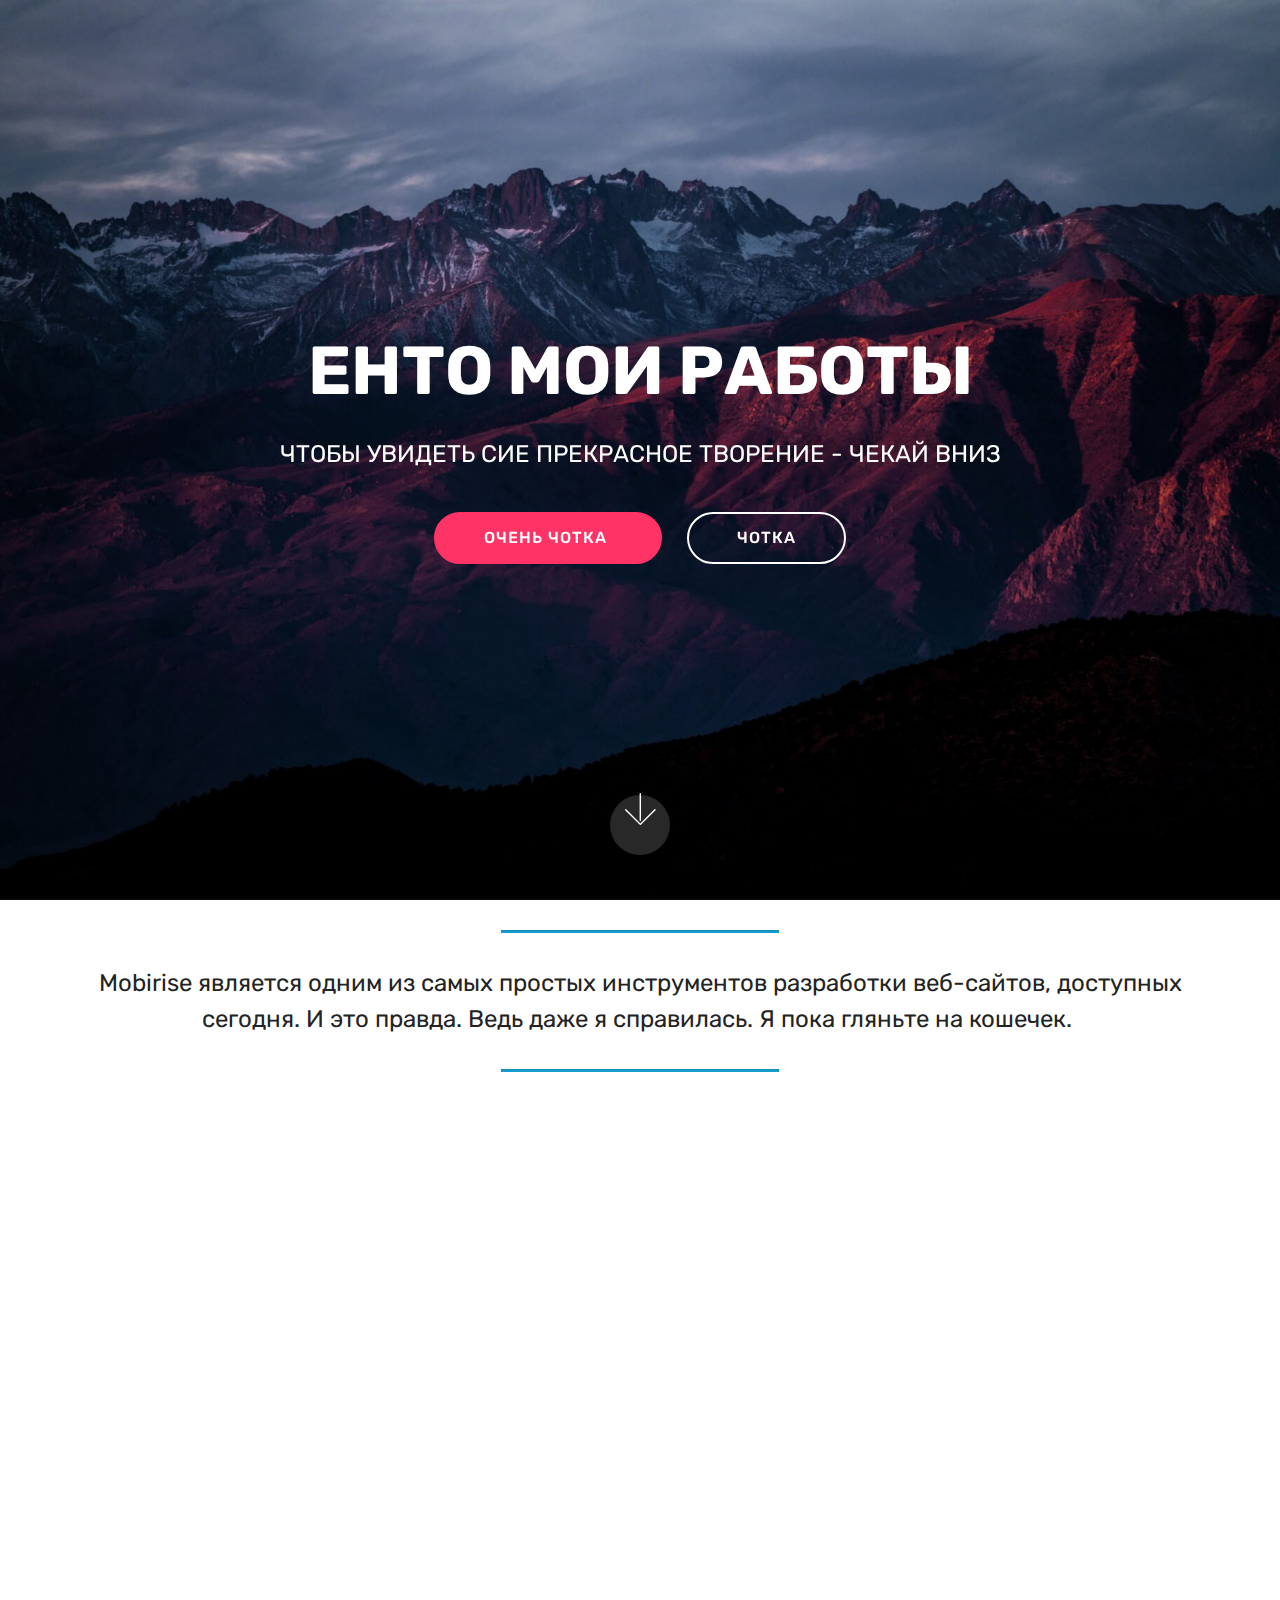
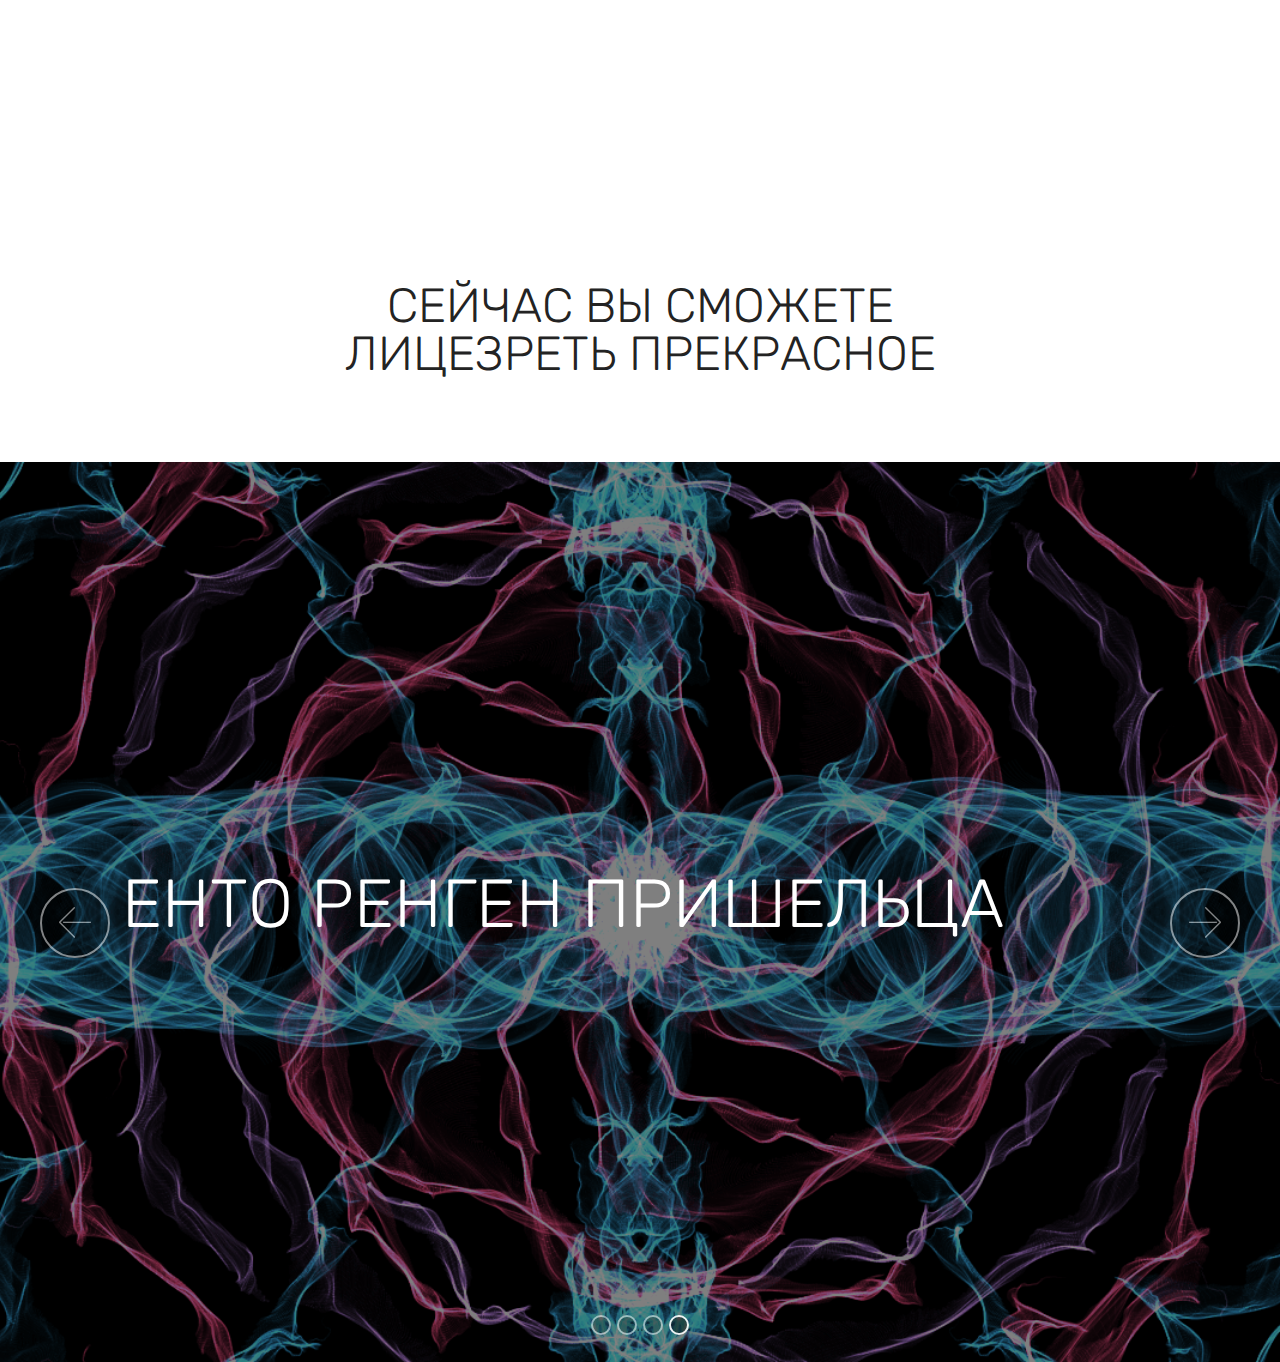
==== index.html @ 9969b205 "create github pages" ====
<!DOCTYPE html>
<html >
<head>
  <!-- Site made with Mobirise Website Builder v4.8.4, https://mobirise.com -->
  <meta charset="UTF-8">
  <meta http-equiv="X-UA-Compatible" content="IE=edge">
  <meta name="generator" content="Mobirise v4.8.4, mobirise.com">
  <meta name="viewport" content="width=device-width, initial-scale=1, minimum-scale=1">
  <link rel="shortcut icon" href="assets/images/logo4.png" type="image/x-icon">
  <meta name="description" content="">
  <title>Home</title>
  <link rel="stylesheet" href="assets/web/assets/mobirise-icons/mobirise-icons.css">
  <link rel="stylesheet" href="assets/tether/tether.min.css">
  <link rel="stylesheet" href="assets/bootstrap/css/bootstrap.min.css">
  <link rel="stylesheet" href="assets/bootstrap/css/bootstrap-grid.min.css">
  <link rel="stylesheet" href="assets/bootstrap/css/bootstrap-reboot.min.css">
  <link rel="stylesheet" href="assets/theme/css/style.css">
  <link rel="stylesheet" href="assets/mobirise/css/mbr-additional.css" type="text/css">
  
  
  
</head>
<body>
  <section class="cid-rKjRJZFLFR mbr-fullscreen mbr-parallax-background" id="header2-5">

    

    

    <div class="container align-center">
        <div class="row justify-content-md-center">
            <div class="mbr-white col-md-10">
                <h1 class="mbr-section-title mbr-bold pb-3 mbr-fonts-style display-1">
                    ЕНТО МОИ РАБОТЫ</h1>
                
                <p class="mbr-text pb-3 mbr-fonts-style display-5">
                    ЧТОБЫ УВИДЕТЬ СИЕ ПРЕКРАСНОЕ ТВОРЕНИЕ - ЧЕКАЙ ВНИЗ</p>
                <div class="mbr-section-btn"><a class="btn btn-md btn-secondary display-4" href="https://mobirise.co">ОЧЕНЬ ЧОТКА&nbsp;</a>
                    <a class="btn btn-md btn-white-outline display-4" href="https://mobirise.co">ЧОТКА</a></div>
            </div>
        </div>
    </div>
    <div class="mbr-arrow hidden-sm-down" aria-hidden="true">
        <a href="#next">
            <i class="mbri-down mbr-iconfont"></i>
        </a>
    </div>
</section>

<section class="engine"><a href="https://mobirise.info/o">free portfolio website templates</a></section><section class="mbr-section article content9 cid-rKYAJxoYK2" id="content9-e">
    
     

    <div class="container">
        <div class="inner-container" style="width: 100%;">
            <hr class="line" style="width: 25%;">
            <div class="section-text align-center mbr-fonts-style display-5">
                    Mobirise является одним из самых простых инструментов разработки веб-сайтов, доступных сегодня. И это правда. Ведь даже я справилась. Я пока гляньте на кошечек.&nbsp;</div>
            <hr class="line" style="width: 25%;">
        </div>
        </div>
</section>

<section class="cid-rKjS5LXIwc" id="video2-b">

    
    
    <figure class="mbr-figure align-center">
        <div class="video-block" style="width: 100%;">
            <div><iframe class="mbr-embedded-video" src="https://www.youtube.com/embed/M-XtB0R3ri4?rel=0&amp;amp;showinfo=0&amp;autoplay=0&amp;loop=0" width="1280" height="720" frameborder="0" allowfullscreen></iframe></div>
        </div>
    </figure>
</section>

<section class="mbr-section content4 cid-rKjSbC0h93" id="content4-d">

    

    <div class="container">
        <div class="media-container-row">
            <div class="title col-12 col-md-8">
                <h2 class="align-center pb-3 mbr-fonts-style display-2">СЕЙЧАС ВЫ СМОЖЕТЕ ЛИЦЕЗРЕТЬ ПРЕКРАСНОЕ</h2>
                <h3 class="mbr-section-subtitle align-center mbr-light mbr-fonts-style display-5"></h3>
                
            </div>
        </div>
    </div>
</section>

<section class="carousel slide cid-rKjSayDXp5" data-interval="false" id="slider1-c">

    

    <div class="full-screen"><div class="mbr-slider slide carousel" data-pause="true" data-keyboard="false" data-ride="false" data-interval="false"><ol class="carousel-indicators"><li data-app-prevent-settings="" data-target="#slider1-c" data-slide-to="0"></li><li data-app-prevent-settings="" data-target="#slider1-c" data-slide-to="1"></li><li data-app-prevent-settings="" data-target="#slider1-c" data-slide-to="2"></li><li data-app-prevent-settings="" data-target="#slider1-c" class=" active" data-slide-to="3"></li></ol><div class="carousel-inner" role="listbox"><div class="carousel-item slider-fullscreen-image" data-bg-video-slide="false" style="background-image: url(assets/images/-3-1920x637.png);"><div class="container container-slide"><div class="image_wrapper"><div class="mbr-overlay"></div><img src="assets/images/-3-1920x637.png"><div class="carousel-caption justify-content-center"><div class="col-10 align-center"><h2 class="mbr-fonts-style display-1">ЕНТО Я ИГРАЛА С СИМС НА ПАРЕ</h2><p class="lead mbr-text mbr-fonts-style display-5"></p><div class="mbr-section-btn" buttons="0"><a class="btn btn-success display-4" href="https://mobirise.com">КРУТО</a> <a class="btn  btn-white-outline display-4" href="https://mobirise.com">ОЧ КРУТО&nbsp;</a></div></div></div></div></div></div><div class="carousel-item slider-fullscreen-image" data-bg-video-slide="false" style="background-image: url(assets/images/-2-1920x1080.png);"><div class="container container-slide"><div class="image_wrapper"><div class="mbr-overlay"></div><img src="assets/images/-2-1920x1080.png"><div class="carousel-caption justify-content-center"><div class="col-10 align-left"><h2 class="mbr-fonts-style display-1">А ЕНТО Я СДЕЛАЛА БАРЫШНЮ</h2><p class="lead mbr-text mbr-fonts-style display-5"></p></div></div></div></div></div><div class="carousel-item slider-fullscreen-image" data-bg-video-slide="false" style="background-image: url(assets/images/-1-1920x1080.jpg);"><div class="container container-slide"><div class="image_wrapper"><div class="mbr-overlay"></div><img src="assets/images/-1-1920x1080.jpg"><div class="carousel-caption justify-content-center"><div class="col-10 align-right"><h2 class="mbr-fonts-style display-1">А ЕНТО ЕЕ ФОТО В 1854</h2><p class="lead mbr-text mbr-fonts-style display-5"></p><div class="mbr-section-btn" buttons="0"><a class="btn btn-info display-4" href="https://mobirise.com">КРУТЬ</a> <a class="btn  btn-white-outline display-4" href="https://mobirise.com">ОЧ КРУТЬ</a></div></div></div></div></div></div><div class="carousel-item slider-fullscreen-image active" data-bg-video-slide="false" style="background-image: url(assets/images/-1-1280x751.png);"><div class="container container-slide"><div class="image_wrapper"><div class="mbr-overlay"></div><img src="assets/images/-1-1280x751.png"><div class="carousel-caption justify-content-center"><div class="col-10 align-left"><h2 class="mbr-fonts-style display-1">ЕНТО РЕНГЕН ПРИШЕЛЬЦА</h2><p class="lead mbr-text mbr-fonts-style display-5"></p></div></div></div></div></div></div><a data-app-prevent-settings="" class="carousel-control carousel-control-prev" role="button" data-slide="prev" href="#slider1-c"><span aria-hidden="true" class="mbri-left mbr-iconfont"></span><span class="sr-only">Previous</span></a><a data-app-prevent-settings="" class="carousel-control carousel-control-next" role="button" data-slide="next" href="#slider1-c"><span aria-hidden="true" class="mbri-right mbr-iconfont"></span><span class="sr-only">Next</span></a></div></div>

</section>


  <script src="assets/web/assets/jquery/jquery.min.js"></script>
  <script src="assets/popper/popper.min.js"></script>
  <script src="assets/tether/tether.min.js"></script>
  <script src="assets/bootstrap/js/bootstrap.min.js"></script>
  <script src="assets/smoothscroll/smooth-scroll.js"></script>
  <script src="assets/ytplayer/jquery.mb.ytplayer.min.js"></script>
  <script src="assets/vimeoplayer/jquery.mb.vimeo_player.js"></script>
  <script src="assets/bootstrapcarouselswipe/bootstrap-carousel-swipe.js"></script>
  <script src="assets/parallax/jarallax.min.js"></script>
  <script src="assets/theme/js/script.js"></script>
  <script src="assets/slidervideo/script.js"></script>
  
  
</body>
</html>
---- assets/web/assets/mobirise-icons/mobirise-icons.css ----
@font-face {
  font-family: 'MobiriseIcons';
  src:  url('mobirise-icons.eot?spat4u');
  src:  url('mobirise-icons.eot?spat4u#iefix') format('embedded-opentype'),
    url('mobirise-icons.ttf?spat4u') format('truetype'),
    url('mobirise-icons.woff?spat4u') format('woff'),
    url('mobirise-icons.svg?spat4u#MobiriseIcons') format('svg');
  font-weight: normal;
  font-style: normal;
}

[class^="mbri-"], [class*=" mbri-"] {
  /* use !important to prevent issues with browser extensions that change fonts */
  font-family: MobiriseIcons !important;
  speak: none;
  font-style: normal;
  font-weight: normal;
  font-variant: normal;
  text-transform: none;
  line-height: 1;

  /* Better Font Rendering =========== */
  -webkit-font-smoothing: antialiased;
  -moz-osx-font-smoothing: grayscale;
}

.mbri-add-submenu:before {
  content: "\e900";
}
.mbri-alert:before {
  content: "\e901";
}
.mbri-align-center:before {
  content: "\e902";
}
.mbri-align-justify:before {
  content: "\e903";
}
.mbri-align-left:before {
  content: "\e904";
}
.mbri-align-right:before {
  content: "\e905";
}
.mbri-android:before {
  content: "\e906";
}
.mbri-apple:before {
  content: "\e907";
}
.mbri-arrow-down:before {
  content: "\e908";
}
.mbri-arrow-next:before {
  content: "\e909";
}
.mbri-arrow-prev:before {
  content: "\e90a";
}
.mbri-arrow-up:before {
  content: "\e90b";
}
.mbri-bold:before {
  content: "\e90c";
}
.mbri-bookmark:before {
  content: "\e90d";
}
.mbri-bootstrap:before {
  content: "\e90e";
}
.mbri-briefcase:before {
  content: "\e90f";
}
.mbri-browse:before {
  content: "\e910";
}
.mbri-bulleted-list:before {
  content: "\e911";
}
.mbri-calendar:before {
  content: "\e912";
}
.mbri-camera:before {
  content: "\e913";
}
.mbri-cart-add:before {
  content: "\e914";
}
.mbri-cart-full:before {
  content: "\e915";
}
.mbri-cash:before {
  content: "\e916";
}
.mbri-change-style:before {
  content: "\e917";
}
.mbri-chat:before {
  content: "\e918";
}
.mbri-clock:before {
  content: "\e919";
}
.mbri-close:before {
  content: "\e91a";
}
.mbri-cloud:before {
  content: "\e91b";
}
.mbri-code:before {
  content: "\e91c";
}
.mbri-contact-form:before {
  content: "\e91d";
}
.mbri-credit-card:before {
  content: "\e91e";
}
.mbri-cursor-click:before {
  content: "\e91f";
}
.mbri-cust-feedback:before {
  content: "\e920";
}
.mbri-database:before {
  content: "\e921";
}
.mbri-delivery:before {
  content: "\e922";
}
.mbri-desktop:before {
  content: "\e923";
}
.mbri-devices:before {
  content: "\e924";
}
.mbri-down:before {
  content: "\e925";
}
.mbri-download:before {
  content: "\e989";
}
.mbri-drag-n-drop:before {
  content: "\e927";
}
.mbri-drag-n-drop2:before {
  content: "\e928";
}
.mbri-edit:before {
  content: "\e929";
}
.mbri-edit2:before {
  content: "\e92a";
}
.mbri-error:before {
  content: "\e92b";
}
.mbri-extension:before {
  content: "\e92c";
}
.mbri-features:before {
  content: "\e92d";
}
.mbri-file:before {
  content: "\e92e";
}
.mbri-flag:before {
  content: "\e92f";
}
.mbri-folder:before {
  content: "\e930";
}
.mbri-gift:before {
  content: "\e931";
}
.mbri-github:before {
  content: "\e932";
}
.mbri-globe:before {
  content: "\e933";
}
.mbri-globe-2:before {
  content: "\e934";
}
.mbri-growing-chart:before {
  content: "\e935";
}
.mbri-hearth:before {
  content: "\e936";
}
.mbri-help:before {
  content: "\e937";
}
.mbri-home:before {
  content: "\e938";
}
.mbri-hot-cup:before {
  content: "\e939";
}
.mbri-idea:before {
  content: "\e93a";
}
.mbri-image-gallery:before {
  content: "\e93b";
}
.mbri-image-slider:before {
  content: "\e93c";
}
.mbri-info:before {
  content: "\e93d";
}
.mbri-italic:before {
  content: "\e93e";
}
.mbri-key:before {
  content: "\e93f";
}
.mbri-laptop:before {
  content: "\e940";
}
.mbri-layers:before {
  content: "\e941";
}
.mbri-left-right:before {
  content: "\e942";
}
.mbri-left:before {
  content: "\e943";
}
.mbri-letter:before {
  content: "\e944";
}
.mbri-like:before {
  content: "\e945";
}
.mbri-link:before {
  content: "\e946";
}
.mbri-lock:before {
  content: "\e947";
}
.mbri-login:before {
  content: "\e948";
}
.mbri-logout:before {
  content: "\e949";
}
.mbri-magic-stick:before {
  content: "\e94a";
}
.mbri-map-pin:before {
  content: "\e94b";
}
.mbri-menu:before {
  content: "\e94c";
}
.mbri-mobile:before {
  content: "\e94d";
}
.mbri-mobile2:before {
  content: "\e94e";
}
.mbri-mobirise:before {
  content: "\e94f";
}
.mbri-more-horizontal:before {
  content: "\e950";
}
.mbri-more-vertical:before {
  content: "\e951";
}
.mbri-music:before {
  content: "\e952";
}
.mbri-new-file:before {
  content: "\e953";
}
.mbri-numbered-list:before {
  content: "\e954";
}
.mbri-opened-folder:before {
  content: "\e955";
}
.mbri-pages:before {
  content: "\e956";
}
.mbri-paper-plane:before {
  content: "\e957";
}
.mbri-paperclip:before {
  content: "\e958";
}
.mbri-photo:before {
  content: "\e959";
}
.mbri-photos:before {
  content: "\e95a";
}
.mbri-pin:before {
  content: "\e95b";
}
.mbri-play:before {
  content: "\e95c";
}
.mbri-plus:before {
  content: "\e95d";
}
.mbri-preview:before {
  content: "\e95e";
}
.mbri-print:before {
  content: "\e95f";
}
.mbri-protect:before {
  content: "\e960";
}
.mbri-question:before {
  content: "\e961";
}
.mbri-quote-left:before {
  content: "\e962";
}
.mbri-quote-right:before {
  content: "\e963";
}
.mbri-refresh:before {
  content: "\e964";
}
.mbri-responsive:before {
  content: "\e965";
}
.mbri-right:before {
  content: "\e966";
}
.mbri-rocket:before {
  content: "\e967";
}
.mbri-sad-face:before {
  content: "\e968";
}
.mbri-sale:before {
  content: "\e969";
}
.mbri-save:before {
  content: "\e96a";
}
.mbri-search:before {
  content: "\e96b";
}
.mbri-setting:before {
  content: "\e96c";
}
.mbri-setting2:before {
  content: "\e96d";
}
.mbri-setting3:before {
  content: "\e96e";
}
.mbri-share:before {
  content: "\e96f";
}
.mbri-shopping-bag:before {
  content: "\e970";
}
.mbri-shopping-basket:before {
  content: "\e971";
}
.mbri-shopping-cart:before {
  content: "\e972";
}
.mbri-sites:before {
  content: "\e973";
}
.mbri-smile-face:before {
  content: "\e974";
}
.mbri-speed:before {
  content: "\e975";
}
.mbri-star:before {
  content: "\e976";
}
.mbri-success:before {
  content: "\e977";
}
.mbri-sun:before {
  content: "\e978";
}
.mbri-sun2:before {
  content: "\e979";
}
.mbri-tablet:before {
  content: "\e97a";
}
.mbri-tablet-vertical:before {
  content: "\e97b";
}
.mbri-target:before {
  content: "\e97c";
}
.mbri-timer:before {
  content: "\e97d";
}
.mbri-to-ftp:before {
  content: "\e97e";
}
.mbri-to-local-drive:before {
  content: "\e97f";
}
.mbri-touch-swipe:before {
  content: "\e980";
}
.mbri-touch:before {
  content: "\e981";
}
.mbri-trash:before {
  content: "\e982";
}
.mbri-underline:before {
  content: "\e983";
}
.mbri-unlink:before {
  content: "\e984";
}
.mbri-unlock:before {
  content: "\e985";
}
.mbri-up-down:before {
  content: "\e986";
}
.mbri-up:before {
  content: "\e987";
}
.mbri-update:before {
  content: "\e988";
}
.mbri-upload:before {
 content: "\e926"; 
}
.mbri-user:before {
  content: "\e98a";
}
.mbri-user2:before {
  content: "\e98b";
}
.mbri-users:before {
  content: "\e98c";
}
.mbri-video:before {
  content: "\e98d";
}
.mbri-video-play:before {
  content: "\e98e";
}
.mbri-watch:before {
  content: "\e98f";
}
.mbri-website-theme:before {
  content: "\e990";
}
.mbri-wifi:before {
  content: "\e991";
}
.mbri-windows:before {
  content: "\e992";
}
.mbri-zoom-out:before {
  content: "\e993";
}
.mbri-redo:before {
  content: "\e994";
}
.mbri-undo:before {
  content: "\e995";
}
---- assets/theme/css/style.css ----
/*!
 * Mobirise v4 theme (https://mobirise.com/)
 * Copyright 2017 Mobirise
 */section{background-color:#eeeeee}section,.container,.container-fluid{position:relative;word-wrap:break-word}a.mbr-iconfont:hover{text-decoration:none}.article .lead p,.article .lead ul,.article .lead ol,.article .lead pre,.article .lead blockquote{margin-bottom:0}a{font-style:normal;font-weight:400;cursor:pointer}a,a:hover{text-decoration:none}figure{margin-bottom:0}body{color:#232323}h1,h2,h3,h4,h5,h6,.h1,.h2,.h3,.h4,.h5,.h6,.display-1,.display-2,.display-3,.display-4{line-height:1;word-break:break-word;word-wrap:break-word}b,strong{font-weight:bold}blockquote{padding:10px 0 10px 20px;position:relative;border-left:2px solid;border-color:#ff3366}input:-webkit-autofill,input:-webkit-autofill:hover,input:-webkit-autofill:focus,input:-webkit-autofill:active{transition-delay:9999s;transition-property:background-color, color}textarea[type="hidden"]{display:none}body{position:relative}section{background-position:50% 50%;background-repeat:no-repeat;background-size:cover}section .mbr-background-video,section .mbr-background-video-preview{position:absolute;bottom:0;left:0;right:0;top:0}.hidden{visibility:hidden}.mbr-z-index20{z-index:20}/*! Base colors */.mbr-white{color:#ffffff}.mbr-black{color:#000000}.mbr-bg-white{background-color:#ffffff}.mbr-bg-black{background-color:#000000}/*! Text-aligns */.align-left{text-align:left}.align-center{text-align:center}.align-right{text-align:right}@media (max-width: 767px){.align-left,.align-center,.align-right,.mbr-section-btn,.mbr-section-title{text-align:center}}/*! Font-weight  */.mbr-light{font-weight:300}.mbr-regular{font-weight:400}.mbr-semibold{font-weight:500}.mbr-bold{font-weight:700}/*! Media  */.media-size-item{-webkit-flex:1 1 auto;-moz-flex:1 1 auto;-ms-flex:1 1 auto;-o-flex:1 1 auto;flex:1 1 auto}.media-content{-webkit-flex-basis:100%;flex-basis:100%}.media-container-row{display:-ms-flexbox;display:-webkit-flex;display:flex;-webkit-flex-direction:row;-ms-flex-direction:row;flex-direction:row;-webkit-flex-wrap:wrap;-ms-flex-wrap:wrap;flex-wrap:wrap;-webkit-justify-content:center;-ms-flex-pack:center;justify-content:center;-webkit-align-content:center;-ms-flex-line-pack:center;align-content:center;-webkit-align-items:start;-ms-flex-align:start;align-items:start}.media-container-row .media-size-item{width:400px}.media-container-column{display:-ms-flexbox;display:-webkit-flex;display:flex;-webkit-flex-direction:column;-ms-flex-direction:column;flex-direction:column;-webkit-flex-wrap:wrap;-ms-flex-wrap:wrap;flex-wrap:wrap;-webkit-justify-content:center;-ms-flex-pack:center;justify-content:center;-webkit-align-content:center;-ms-flex-line-pack:center;align-content:center;-webkit-align-items:stretch;-ms-flex-align:stretch;align-items:stretch}.media-container-column>*{width:100%}@media (min-width: 992px){.media-container-row{-webkit-flex-wrap:nowrap;-ms-flex-wrap:nowrap;flex-wrap:nowrap}}figure{overflow:hidden}figure[mbr-media-size]{transition:width 0.1s}.mbr-figure img,.mbr-figure iframe{display:block;width:100%}.card{background-color:transparent;border:none}.card-img{text-align:center;flex-shrink:0;-webkit-flex-shrink:0}.media{max-width:100%;margin:0 auto}.mbr-figure{-ms-flex-item-align:center;-ms-grid-row-align:center;-webkit-align-self:center;align-self:center}.media-container>div{max-width:100%}.mbr-figure img,.card-img img{width:100%}@media (max-width: 991px){.media-size-item{width:auto !important}.media{width:auto}.mbr-figure{width:100% !important}}/*! Buttons */.mbr-section-btn{margin-left:-.25rem;margin-right:-.25rem;font-size:0}nav .mbr-section-btn{margin-left:0rem;margin-right:0rem}/*! Btn icon margin */.btn .mbr-iconfont,.btn.btn-sm .mbr-iconfont{cursor:pointer;margin-right:0.5rem}.btn.btn-md .mbr-iconfont,.btn.btn-md .mbr-iconfont{margin-right:0.8rem}.mbr-regular{font-weight:400}.mbr-semibold{font-weight:500}.mbr-bold{font-weight:700}[type="submit"]{-webkit-appearance:none}/*! Full-screen */.mbr-fullscreen .mbr-overlay{min-height:100vh}.mbr-fullscreen{display:flex;display:-webkit-flex;display:-moz-flex;display:-ms-flex;display:-o-flex;align-items:center;-webkit-align-items:center;min-height:100vh;padding-top:3rem;padding-bottom:3rem}/*! Map */.map{height:25rem;position:relative}.map iframe{width:100%;height:100%}.form-asterisk{font-family:initial;position:absolute;top:-2px;font-weight:normal}/*! Scroll to top arrow */.mbr-arrow-up{bottom:25px;right:90px;position:fixed;text-align:right;z-index:5000;color:#ffffff;font-size:32px;transform:rotate(180deg);-webkit-transform:rotate(180deg)}.mbr-arrow-up a{background:rgba(0,0,0,0.2);border-radius:3px;color:#fff;display:inline-block;height:60px;width:60px;outline-style:none !important;position:relative;text-decoration:none;transition:all .3s ease-in-out;cursor:pointer;text-align:center}.mbr-arrow-up a:hover{background-color:rgba(0,0,0,0.4)}.mbr-arrow-up a i{line-height:60px}.mbr-arrow-up-icon{display:block;color:#fff}.mbr-arrow-up-icon::before{content:"\203a";display:inline-block;font-family:serif;font-size:32px;line-height:1;font-style:normal;position:relative;top:6px;left:-4px;-webkit-transform:rotate(-90deg);transform:rotate(-90deg)}/*! Arrow Down */.mbr-arrow{position:absolute;bottom:45px;left:50%;width:60px;height:60px;cursor:pointer;background-color:rgba(80,80,80,0.5);border-radius:50%;-webkit-transform:translateX(-50%);transform:translateX(-50%)}.mbr-arrow>a{display:inline-block;text-decoration:none;outline-style:none;-webkit-animation:arrowdown 1.7s ease-in-out infinite;animation:arrowdown 1.7s ease-in-out infinite}.mbr-arrow>a>i{position:absolute;top:-2px;left:15px;font-size:2rem}@keyframes arrowdown{0%{transform:translateY(0px);-webkit-transform:translateY(0px)}50%{transform:translateY(-5px);-webkit-transform:translateY(-5px)}100%{transform:translateY(0px);-webkit-transform:translateY(0px)}}@-webkit-keyframes arrowdown{0%{transform:translateY(0px);-webkit-transform:translateY(0px)}50%{transform:translateY(-5px);-webkit-transform:translateY(-5px)}100%{transform:translateY(0px);-webkit-transform:translateY(0px)}}@media (max-width: 500px){.mbr-arrow-up{left:50%;right:auto;transform:translateX(-50%) rotate(180deg);-webkit-transform:translateX(-50%) rotate(180deg)}}@keyframes gradient-animation{from{background-position:0% 100%;animation-timing-function:ease-in-out}to{background-position:100% 0%;animation-timing-function:ease-in-out}}@-webkit-keyframes gradient-animation{from{background-position:0% 100%;animation-timing-function:ease-in-out}to{background-position:100% 0%;animation-timing-function:ease-in-out}}.bg-gradient{background-size:200% 200%;animation:gradient-animation 5s infinite alternate;-webkit-animation:gradient-animation 5s infinite alternate}.menu .navbar-brand{display:-webkit-flex}.menu .navbar-brand span{display:flex;display:-webkit-flex}.menu .navbar-brand .navbar-caption-wrap{display:-webkit-flex}.menu .navbar-brand .navbar-logo img{display:-webkit-flex}@media (min-width: 768px) and (max-width: 991px){.menu .navbar-toggleable-sm .navbar-nav{display:-webkit-box;display:-webkit-flex;display:-ms-flexbox}}@media (min-width: 992px){.menu .navbar-nav.nav-dropdown{display:-webkit-flex}.menu .navbar-toggleable-sm .navbar-collapse{display:-webkit-flex !important}}.navbar{display:-webkit-flex;-webkit-flex-wrap:wrap;-webkit-align-items:center;-webkit-justify-content:space-between}.navbar-collapse{-webkit-flex-basis:100%;-webkit-flex-grow:1;-webkit-align-items:center}.nav-dropdown .link{padding:.667em 1.667em !important;margin:0 !important}.nav{display:-webkit-flex;-webkit-flex-wrap:wrap}.row{display:-webkit-flex;-webkit-flex-wrap:wrap}.justify-content-center{-webkit-justify-content:center}.form-inline{display:-webkit-flex;-webkit-flex-flow:row wrap;-webkit-align-items:center}.card-wrapper{flex:1;-webkit-flex:1}.carousel-control{display:-webkit-flex;-webkit-align-items:center;-webkit-justify-content:center}.carousel-controls{display:-webkit-flex}.media{display:-webkit-flex}
/*# sourceMappingURL=style.css.map */
.engine {
	position: absolute;
	text-indent: -2400px;
	text-align: center;
	padding: 0;
	top: 0;
	left: -2400px;
}
---- assets/mobirise/css/mbr-additional.css ----
@import url(https://fonts.googleapis.com/css?family=Rubik:300,300i,400,400i,500,500i,700,700i,900,900i);





body {
  font-style: normal;
  line-height: 1.5;
}
.mbr-section-title {
  font-style: normal;
  line-height: 1.2;
}
.mbr-section-subtitle {
  line-height: 1.3;
}
.mbr-text {
  font-style: normal;
  line-height: 1.6;
}
.display-1 {
  font-family: 'Rubik', sans-serif;
  font-size: 4.25rem;
}
.display-1 > .mbr-iconfont {
  font-size: 6.8rem;
}
.display-2 {
  font-family: 'Rubik', sans-serif;
  font-size: 3rem;
}
.display-2 > .mbr-iconfont {
  font-size: 4.8rem;
}
.display-4 {
  font-family: 'Rubik', sans-serif;
  font-size: 1rem;
}
.display-4 > .mbr-iconfont {
  font-size: 1.6rem;
}
.display-5 {
  font-family: 'Rubik', sans-serif;
  font-size: 1.5rem;
}
.display-5 > .mbr-iconfont {
  font-size: 2.4rem;
}
.display-7 {
  font-family: 'Rubik', sans-serif;
  font-size: 1rem;
}
.display-7 > .mbr-iconfont {
  font-size: 1.6rem;
}
/* ---- Fluid typography for mobile devices ---- */
/* 1.4 - font scale ratio ( bootstrap == 1.42857 ) */
/* 100vw - current viewport width */
/* (48 - 20)  48 == 48rem == 768px, 20 == 20rem == 320px(minimal supported viewport) */
/* 0.65 - min scale variable, may vary */
@media (max-width: 768px) {
  .display-1 {
    font-size: 3.4rem;
    font-size: calc( 2.1374999999999997rem + (4.25 - 2.1374999999999997) * ((100vw - 20rem) / (48 - 20)));
    line-height: calc( 1.4 * (2.1374999999999997rem + (4.25 - 2.1374999999999997) * ((100vw - 20rem) / (48 - 20))));
  }
  .display-2 {
    font-size: 2.4rem;
    font-size: calc( 1.7rem + (3 - 1.7) * ((100vw - 20rem) / (48 - 20)));
    line-height: calc( 1.4 * (1.7rem + (3 - 1.7) * ((100vw - 20rem) / (48 - 20))));
  }
  .display-4 {
    font-size: 0.8rem;
    font-size: calc( 1rem + (1 - 1) * ((100vw - 20rem) / (48 - 20)));
    line-height: calc( 1.4 * (1rem + (1 - 1) * ((100vw - 20rem) / (48 - 20))));
  }
  .display-5 {
    font-size: 1.2rem;
    font-size: calc( 1.175rem + (1.5 - 1.175) * ((100vw - 20rem) / (48 - 20)));
    line-height: calc( 1.4 * (1.175rem + (1.5 - 1.175) * ((100vw - 20rem) / (48 - 20))));
  }
}
/* Buttons */
.btn {
  font-weight: 500;
  border-width: 2px;
  font-style: normal;
  letter-spacing: 1px;
  margin: .4rem .8rem;
  white-space: normal;
  -webkit-transition: all 0.3s ease-in-out;
  -moz-transition: all 0.3s ease-in-out;
  transition: all 0.3s ease-in-out;
  display: inline-flex;
  align-items: center;
  justify-content: center;
  word-break: break-word;
  -webkit-align-items: center;
  -webkit-justify-content: center;
  display: -webkit-inline-flex;
  padding: 1rem 3rem;
  border-radius: 3px;
}
.btn-sm {
  font-weight: 500;
  letter-spacing: 1px;
  -webkit-transition: all 0.3s ease-in-out;
  -moz-transition: all 0.3s ease-in-out;
  transition: all 0.3s ease-in-out;
  padding: 0.6rem 1.5rem;
  border-radius: 3px;
}
.btn-md {
  font-weight: 500;
  letter-spacing: 1px;
  margin: .4rem .8rem !important;
  -webkit-transition: all 0.3s ease-in-out;
  -moz-transition: all 0.3s ease-in-out;
  transition: all 0.3s ease-in-out;
  padding: 1rem 3rem;
  border-radius: 3px;
}
.btn-lg {
  font-weight: 500;
  letter-spacing: 1px;
  margin: .4rem .8rem !important;
  -webkit-transition: all 0.3s ease-in-out;
  -moz-transition: all 0.3s ease-in-out;
  transition: all 0.3s ease-in-out;
  padding: 1.2rem 3.2rem;
  border-radius: 3px;
}
.bg-primary {
  background-color: #149dcc !important;
}
.bg-success {
  background-color: #f7ed4a !important;
}
.bg-info {
  background-color: #82786e !important;
}
.bg-warning {
  background-color: #879a9f !important;
}
.bg-danger {
  background-color: #b1a374 !important;
}
.btn-primary,
.btn-primary:active {
  background-color: #149dcc !important;
  border-color: #149dcc !important;
  color: #ffffff !important;
}
.btn-primary:hover,
.btn-primary:focus,
.btn-primary.focus,
.btn-primary.active {
  color: #ffffff !important;
  background-color: #0d6786 !important;
  border-color: #0d6786 !important;
}
.btn-primary.disabled,
.btn-primary:disabled {
  color: #ffffff !important;
  background-color: #0d6786 !important;
  border-color: #0d6786 !important;
}
.btn-secondary,
.btn-secondary:active {
  background-color: #ff3366 !important;
  border-color: #ff3366 !important;
  color: #ffffff !important;
}
.btn-secondary:hover,
.btn-secondary:focus,
.btn-secondary.focus,
.btn-secondary.active {
  color: #ffffff !important;
  background-color: #e50039 !important;
  border-color: #e50039 !important;
}
.btn-secondary.disabled,
.btn-secondary:disabled {
  color: #ffffff !important;
  background-color: #e50039 !important;
  border-color: #e50039 !important;
}
.btn-info,
.btn-info:active {
  background-color: #82786e !important;
  border-color: #82786e !important;
  color: #ffffff !important;
}
.btn-info:hover,
.btn-info:focus,
.btn-info.focus,
.btn-info.active {
  color: #ffffff !important;
  background-color: #59524b !important;
  border-color: #59524b !important;
}
.btn-info.disabled,
.btn-info:disabled {
  color: #ffffff !important;
  background-color: #59524b !important;
  border-color: #59524b !important;
}
.btn-success,
.btn-success:active {
  background-color: #f7ed4a !important;
  border-color: #f7ed4a !important;
  color: #3f3c03 !important;
}
.btn-success:hover,
.btn-success:focus,
.btn-success.focus,
.btn-success.active {
  color: #3f3c03 !important;
  background-color: #eadd0a !important;
  border-color: #eadd0a !important;
}
.btn-success.disabled,
.btn-success:disabled {
  color: #3f3c03 !important;
  background-color: #eadd0a !important;
  border-color: #eadd0a !important;
}
.btn-warning,
.btn-warning:active {
  background-color: #879a9f !important;
  border-color: #879a9f !important;
  color: #ffffff !important;
}
.btn-warning:hover,
.btn-warning:focus,
.btn-warning.focus,
.btn-warning.active {
  color: #ffffff !important;
  background-color: #617479 !important;
  border-color: #617479 !important;
}
.btn-warning.disabled,
.btn-warning:disabled {
  color: #ffffff !important;
  background-color: #617479 !important;
  border-color: #617479 !important;
}
.btn-danger,
.btn-danger:active {
  background-color: #b1a374 !important;
  border-color: #b1a374 !important;
  color: #ffffff !important;
}
.btn-danger:hover,
.btn-danger:focus,
.btn-danger.focus,
.btn-danger.active {
  color: #ffffff !important;
  background-color: #8b7d4e !important;
  border-color: #8b7d4e !important;
}
.btn-danger.disabled,
.btn-danger:disabled {
  color: #ffffff !important;
  background-color: #8b7d4e !important;
  border-color: #8b7d4e !important;
}
.btn-white {
  color: #333333 !important;
}
.btn-white,
.btn-white:active {
  background-color: #ffffff !important;
  border-color: #ffffff !important;
  color: #808080 !important;
}
.btn-white:hover,
.btn-white:focus,
.btn-white.focus,
.btn-white.active {
  color: #808080 !important;
  background-color: #d9d9d9 !important;
  border-color: #d9d9d9 !important;
}
.btn-white.disabled,
.btn-white:disabled {
  color: #808080 !important;
  background-color: #d9d9d9 !important;
  border-color: #d9d9d9 !important;
}
.btn-black,
.btn-black:active {
  background-color: #333333 !important;
  border-color: #333333 !important;
  color: #ffffff !important;
}
.btn-black:hover,
.btn-black:focus,
.btn-black.focus,
.btn-black.active {
  color: #ffffff !important;
  background-color: #0d0d0d !important;
  border-color: #0d0d0d !important;
}
.btn-black.disabled,
.btn-black:disabled {
  color: #ffffff !important;
  background-color: #0d0d0d !important;
  border-color: #0d0d0d !important;
}
.btn-primary-outline,
.btn-primary-outline:active {
  background: none;
  border-color: #0b566f;
  color: #0b566f;
}
.btn-primary-outline:hover,
.btn-primary-outline:focus,
.btn-primary-outline.focus,
.btn-primary-outline.active {
  color: #ffffff;
  background-color: #149dcc;
  border-color: #149dcc;
}
.btn-primary-outline.disabled,
.btn-primary-outline:disabled {
  color: #ffffff !important;
  background-color: #149dcc !important;
  border-color: #149dcc !important;
}
.btn-secondary-outline,
.btn-secondary-outline:active {
  background: none;
  border-color: #cc0033;
  color: #cc0033;
}
.btn-secondary-outline:hover,
.btn-secondary-outline:focus,
.btn-secondary-outline.focus,
.btn-secondary-outline.active {
  color: #ffffff;
  background-color: #ff3366;
  border-color: #ff3366;
}
.btn-secondary-outline.disabled,
.btn-secondary-outline:disabled {
  color: #ffffff !important;
  background-color: #ff3366 !important;
  border-color: #ff3366 !important;
}
.btn-info-outline,
.btn-info-outline:active {
  background: none;
  border-color: #4b453f;
  color: #4b453f;
}
.btn-info-outline:hover,
.btn-info-outline:focus,
.btn-info-outline.focus,
.btn-info-outline.active {
  color: #ffffff;
  background-color: #82786e;
  border-color: #82786e;
}
.btn-info-outline.disabled,
.btn-info-outline:disabled {
  color: #ffffff !important;
  background-color: #82786e !important;
  border-color: #82786e !important;
}
.btn-success-outline,
.btn-success-outline:active {
  background: none;
  border-color: #d2c609;
  color: #d2c609;
}
.btn-success-outline:hover,
.btn-success-outline:focus,
.btn-success-outline.focus,
.btn-success-outline.active {
  color: #3f3c03;
  background-color: #f7ed4a;
  border-color: #f7ed4a;
}
.btn-success-outline.disabled,
.btn-success-outline:disabled {
  color: #3f3c03 !important;
  background-color: #f7ed4a !important;
  border-color: #f7ed4a !important;
}
.btn-warning-outline,
.btn-warning-outline:active {
  background: none;
  border-color: #55666b;
  color: #55666b;
}
.btn-warning-outline:hover,
.btn-warning-outline:focus,
.btn-warning-outline.focus,
.btn-warning-outline.active {
  color: #ffffff;
  background-color: #879a9f;
  border-color: #879a9f;
}
.btn-warning-outline.disabled,
.btn-warning-outline:disabled {
  color: #ffffff !important;
  background-color: #879a9f !important;
  border-color: #879a9f !important;
}
.btn-danger-outline,
.btn-danger-outline:active {
  background: none;
  border-color: #7a6e45;
  color: #7a6e45;
}
.btn-danger-outline:hover,
.btn-danger-outline:focus,
.btn-danger-outline.focus,
.btn-danger-outline.active {
  color: #ffffff;
  background-color: #b1a374;
  border-color: #b1a374;
}
.btn-danger-outline.disabled,
.btn-danger-outline:disabled {
  color: #ffffff !important;
  background-color: #b1a374 !important;
  border-color: #b1a374 !important;
}
.btn-black-outline,
.btn-black-outline:active {
  background: none;
  border-color: #000000;
  color: #000000;
}
.btn-black-outline:hover,
.btn-black-outline:focus,
.btn-black-outline.focus,
.btn-black-outline.active {
  color: #ffffff;
  background-color: #333333;
  border-color: #333333;
}
.btn-black-outline.disabled,
.btn-black-outline:disabled {
  color: #ffffff !important;
  background-color: #333333 !important;
  border-color: #333333 !important;
}
.btn-white-outline,
.btn-white-outline:active,
.btn-white-outline.active {
  background: none;
  border-color: #ffffff;
  color: #ffffff;
}
.btn-white-outline:hover,
.btn-white-outline:focus,
.btn-white-outline.focus {
  color: #333333;
  background-color: #ffffff;
  border-color: #ffffff;
}
.text-primary {
  color: #149dcc !important;
}
.text-secondary {
  color: #ff3366 !important;
}
.text-success {
  color: #f7ed4a !important;
}
.text-info {
  color: #82786e !important;
}
.text-warning {
  color: #879a9f !important;
}
.text-danger {
  color: #b1a374 !important;
}
.text-white {
  color: #ffffff !important;
}
.text-black {
  color: #000000 !important;
}
a.text-primary:hover,
a.text-primary:focus {
  color: #0b566f !important;
}
a.text-secondary:hover,
a.text-secondary:focus {
  color: #cc0033 !important;
}
a.text-success:hover,
a.text-success:focus {
  color: #d2c609 !important;
}
a.text-info:hover,
a.text-info:focus {
  color: #4b453f !important;
}
a.text-warning:hover,
a.text-warning:focus {
  color: #55666b !important;
}
a.text-danger:hover,
a.text-danger:focus {
  color: #7a6e45 !important;
}
a.text-white:hover,
a.text-white:focus {
  color: #b3b3b3 !important;
}
a.text-black:hover,
a.text-black:focus {
  color: #4d4d4d !important;
}
.alert-success {
  background-color: #70c770;
}
.alert-info {
  background-color: #82786e;
}
.alert-warning {
  background-color: #879a9f;
}
.alert-danger {
  background-color: #b1a374;
}
.mbr-section-btn a.btn:not(.btn-form) {
  border-radius: 100px;
}
.mbr-section-btn a.btn:not(.btn-form):hover,
.mbr-section-btn a.btn:not(.btn-form):focus {
  box-shadow: none !important;
}
.mbr-section-btn a.btn:not(.btn-form):hover,
.mbr-section-btn a.btn:not(.btn-form):focus {
  box-shadow: 0 10px 40px 0 rgba(0, 0, 0, 0.2) !important;
  -webkit-box-shadow: 0 10px 40px 0 rgba(0, 0, 0, 0.2) !important;
}
.mbr-gallery-filter li a {
  border-radius: 100px !important;
}
.mbr-gallery-filter li.active .btn {
  background-color: #149dcc;
  border-color: #149dcc;
  color: #ffffff;
}
.mbr-gallery-filter li.active .btn:focus {
  box-shadow: none;
}
.nav-tabs .nav-link {
  border-radius: 100px !important;
}
.btn-form {
  border-radius: 0;
}
.btn-form:hover {
  cursor: pointer;
}
a,
a:hover {
  color: #149dcc;
}
.mbr-plan-header.bg-primary .mbr-plan-subtitle,
.mbr-plan-header.bg-primary .mbr-plan-price-desc {
  color: #b4e6f8;
}
.mbr-plan-header.bg-success .mbr-plan-subtitle,
.mbr-plan-header.bg-success .mbr-plan-price-desc {
  color: #ffffff;
}
.mbr-plan-header.bg-info .mbr-plan-subtitle,
.mbr-plan-header.bg-info .mbr-plan-price-desc {
  color: #beb8b2;
}
.mbr-plan-header.bg-warning .mbr-plan-subtitle,
.mbr-plan-header.bg-warning .mbr-plan-price-desc {
  color: #ced6d8;
}
.mbr-plan-header.bg-danger .mbr-plan-subtitle,
.mbr-plan-header.bg-danger .mbr-plan-price-desc {
  color: #dfd9c6;
}
/* Scroll to top button*/
.scrollToTop_wraper {
  display: none;
}
#scrollToTop a i:before {
  content: '';
  position: absolute;
  height: 40%;
  top: 25%;
  background: #fff;
  width: 2px;
  left: calc(50% - 1px);
}
#scrollToTop a i:after {
  content: '';
  position: absolute;
  display: block;
  border-top: 2px solid #fff;
  border-right: 2px solid #fff;
  width: 40%;
  height: 40%;
  left: 30%;
  bottom: 30%;
  transform: rotate(135deg);
  -webkit-transform: rotate(135deg);
}
/* Others*/
.note-check a[data-value=Rubik] {
  font-style: normal;
}
.mbr-arrow a {
  color: #ffffff;
}
@media (max-width: 767px) {
  .mbr-arrow {
    display: none;
  }
}
.form-control-label {
  position: relative;
  cursor: pointer;
  margin-bottom: .357em;
  padding: 0;
}
.alert {
  color: #ffffff;
  border-radius: 0;
  border: 0;
  font-size: .875rem;
  line-height: 1.5;
  margin-bottom: 1.875rem;
  padding: 1.25rem;
  position: relative;
}
.alert.alert-form::after {
  background-color: inherit;
  bottom: -7px;
  content: "";
  display: block;
  height: 14px;
  left: 50%;
  margin-left: -7px;
  position: absolute;
  transform: rotate(45deg);
  width: 14px;
  -webkit-transform: rotate(45deg);
}
.form-control {
  background-color: #f5f5f5;
  box-shadow: none;
  color: #565656;
  font-family: 'Rubik', sans-serif;
  font-size: 1rem;
  line-height: 1.43;
  min-height: 3.5em;
  padding: 1.07em .5em;
}
.form-control > .mbr-iconfont {
  font-size: 1.6rem;
}
.form-control,
.form-control:focus {
  border: 1px solid #e8e8e8;
}
.form-active .form-control:invalid {
  border-color: red;
}
.mbr-overlay {
  background-color: #000;
  bottom: 0;
  left: 0;
  opacity: .5;
  position: absolute;
  right: 0;
  top: 0;
  z-index: 0;
}
blockquote {
  font-style: italic;
  padding: 10px 0 10px 20px;
  font-size: 1.09rem;
  position: relative;
  border-color: #149dcc;
  border-width: 3px;
}
ul,
ol,
pre,
blockquote {
  margin-bottom: 2.3125rem;
}
pre {
  background: #f4f4f4;
  padding: 10px 24px;
  white-space: pre-wrap;
}
.inactive {
  -webkit-user-select: none;
  -moz-user-select: none;
  -ms-user-select: none;
  user-select: none;
  pointer-events: none;
  -webkit-user-drag: none;
  user-drag: none;
}
.mbr-section__comments .row {
  justify-content: center;
  -webkit-justify-content: center;
}
/* Forms */
.mbr-form .btn {
  margin: .4rem 0;
}
.mbr-form .input-group-btn a.btn {
  border-radius: 100px !important;
}
.mbr-form .input-group-btn a.btn:hover {
  box-shadow: 0 10px 40px 0 rgba(0, 0, 0, 0.2);
}
.mbr-form .input-group-btn button[type="submit"] {
  border-radius: 100px !important;
  padding: 1rem 3rem;
}
.mbr-form .input-group-btn button[type="submit"]:hover {
  box-shadow: 0 10px 40px 0 rgba(0, 0, 0, 0.2);
}
.form2 .form-control {
  border-top-left-radius: 100px;
  border-bottom-left-radius: 100px;
}
.form2 .input-group-btn a.btn {
  border-top-left-radius: 0 !important;
  border-bottom-left-radius: 0 !important;
}
.form2 .input-group-btn button[type="submit"] {
  border-top-left-radius: 0 !important;
  border-bottom-left-radius: 0 !important;
}
.form3 input[type="email"] {
  border-radius: 100px !important;
}
@media (max-width: 349px) {
  .form2 input[type="email"] {
    border-radius: 100px !important;
  }
  .form2 .input-group-btn a.btn {
    border-radius: 100px !important;
  }
  .form2 .input-group-btn button[type="submit"] {
    border-radius: 100px !important;
  }
}
@media (max-width: 767px) {
  .btn {
    font-size: .75rem !important;
  }
  .btn .mbr-iconfont {
    font-size: 1rem !important;
  }
}
/* Social block */
.btn-social {
  font-size: 20px;
  border-radius: 50%;
  padding: 0;
  width: 44px;
  height: 44px;
  line-height: 44px;
  text-align: center;
  position: relative;
  border: 2px solid #c0a375;
  border-color: #149dcc;
  color: #232323;
  cursor: pointer;
}
.btn-social i {
  top: 0;
  line-height: 44px;
  width: 44px;
}
.btn-social:hover {
  color: #fff;
  background: #149dcc;
}
.btn-social + .btn {
  margin-left: .1rem;
}
/* Footer */
.mbr-footer-content li::before,
.mbr-footer .mbr-contacts li::before {
  background: #149dcc;
}
.mbr-footer-content li a:hover,
.mbr-footer .mbr-contacts li a:hover {
  color: #149dcc;
}
.footer3 input[type="email"],
.footer4 input[type="email"] {
  border-radius: 100px !important;
}
.footer3 .input-group-btn a.btn,
.footer4 .input-group-btn a.btn {
  border-radius: 100px !important;
}
.footer3 .input-group-btn button[type="submit"],
.footer4 .input-group-btn button[type="submit"] {
  border-radius: 100px !important;
}
/* Headers*/
.header13 .form-inline input[type="email"],
.header14 .form-inline input[type="email"] {
  border-radius: 100px;
}
.header13 .form-inline input[type="text"],
.header14 .form-inline input[type="text"] {
  border-radius: 100px;
}
.header13 .form-inline input[type="tel"],
.header14 .form-inline input[type="tel"] {
  border-radius: 100px;
}
.header13 .form-inline a.btn,
.header14 .form-inline a.btn {
  border-radius: 100px;
}
.header13 .form-inline button,
.header14 .form-inline button {
  border-radius: 100px !important;
}
.offset-1 {
  margin-left: 8.33333%;
}
.offset-2 {
  margin-left: 16.66667%;
}
.offset-3 {
  margin-left: 25%;
}
.offset-4 {
  margin-left: 33.33333%;
}
.offset-5 {
  margin-left: 41.66667%;
}
.offset-6 {
  margin-left: 50%;
}
.offset-7 {
  margin-left: 58.33333%;
}
.offset-8 {
  margin-left: 66.66667%;
}
.offset-9 {
  margin-left: 75%;
}
.offset-10 {
  margin-left: 83.33333%;
}
.offset-11 {
  margin-left: 91.66667%;
}
@media (min-width: 576px) {
  .offset-sm-0 {
    margin-left: 0%;
  }
  .offset-sm-1 {
    margin-left: 8.33333%;
  }
  .offset-sm-2 {
    margin-left: 16.66667%;
  }
  .offset-sm-3 {
    margin-left: 25%;
  }
  .offset-sm-4 {
    margin-left: 33.33333%;
  }
  .offset-sm-5 {
    margin-left: 41.66667%;
  }
  .offset-sm-6 {
    margin-left: 50%;
  }
  .offset-sm-7 {
    margin-left: 58.33333%;
  }
  .offset-sm-8 {
    margin-left: 66.66667%;
  }
  .offset-sm-9 {
    margin-left: 75%;
  }
  .offset-sm-10 {
    margin-left: 83.33333%;
  }
  .offset-sm-11 {
    margin-left: 91.66667%;
  }
}
@media (min-width: 768px) {
  .offset-md-0 {
    margin-left: 0%;
  }
  .offset-md-1 {
    margin-left: 8.33333%;
  }
  .offset-md-2 {
    margin-left: 16.66667%;
  }
  .offset-md-3 {
    margin-left: 25%;
  }
  .offset-md-4 {
    margin-left: 33.33333%;
  }
  .offset-md-5 {
    margin-left: 41.66667%;
  }
  .offset-md-6 {
    margin-left: 50%;
  }
  .offset-md-7 {
    margin-left: 58.33333%;
  }
  .offset-md-8 {
    margin-left: 66.66667%;
  }
  .offset-md-9 {
    margin-left: 75%;
  }
  .offset-md-10 {
    margin-left: 83.33333%;
  }
  .offset-md-11 {
    margin-left: 91.66667%;
  }
}
@media (min-width: 992px) {
  .offset-lg-0 {
    margin-left: 0%;
  }
  .offset-lg-1 {
    margin-left: 8.33333%;
  }
  .offset-lg-2 {
    margin-left: 16.66667%;
  }
  .offset-lg-3 {
    margin-left: 25%;
  }
  .offset-lg-4 {
    margin-left: 33.33333%;
  }
  .offset-lg-5 {
    margin-left: 41.66667%;
  }
  .offset-lg-6 {
    margin-left: 50%;
  }
  .offset-lg-7 {
    margin-left: 58.33333%;
  }
  .offset-lg-8 {
    margin-left: 66.66667%;
  }
  .offset-lg-9 {
    margin-left: 75%;
  }
  .offset-lg-10 {
    margin-left: 83.33333%;
  }
  .offset-lg-11 {
    margin-left: 91.66667%;
  }
}
@media (min-width: 1200px) {
  .offset-xl-0 {
    margin-left: 0%;
  }
  .offset-xl-1 {
    margin-left: 8.33333%;
  }
  .offset-xl-2 {
    margin-left: 16.66667%;
  }
  .offset-xl-3 {
    margin-left: 25%;
  }
  .offset-xl-4 {
    margin-left: 33.33333%;
  }
  .offset-xl-5 {
    margin-left: 41.66667%;
  }
  .offset-xl-6 {
    margin-left: 50%;
  }
  .offset-xl-7 {
    margin-left: 58.33333%;
  }
  .offset-xl-8 {
    margin-left: 66.66667%;
  }
  .offset-xl-9 {
    margin-left: 75%;
  }
  .offset-xl-10 {
    margin-left: 83.33333%;
  }
  .offset-xl-11 {
    margin-left: 91.66667%;
  }
}
.navbar-toggler {
  -webkit-align-self: flex-start;
  -ms-flex-item-align: start;
  align-self: flex-start;
  padding: 0.25rem 0.75rem;
  font-size: 1.25rem;
  line-height: 1;
  background: transparent;
  border: 1px solid transparent;
  -webkit-border-radius: 0.25rem;
  border-radius: 0.25rem;
}
.navbar-toggler:focus,
.navbar-toggler:hover {
  text-decoration: none;
}
.navbar-toggler-icon {
  display: inline-block;
  width: 1.5em;
  height: 1.5em;
  vertical-align: middle;
  content: "";
  background: no-repeat center center;
  -webkit-background-size: 100% 100%;
  -o-background-size: 100% 100%;
  background-size: 100% 100%;
}
.navbar-toggler-left {
  position: absolute;
  left: 1rem;
}
.navbar-toggler-right {
  position: absolute;
  right: 1rem;
}
@media (max-width: 575px) {
  .navbar-toggleable .navbar-nav .dropdown-menu {
    position: static;
    float: none;
  }
  .navbar-toggleable > .container {
    padding-right: 0;
    padding-left: 0;
  }
}
@media (min-width: 576px) {
  .navbar-toggleable {
    -webkit-box-orient: horizontal;
    -webkit-box-direction: normal;
    -webkit-flex-direction: row;
    -ms-flex-direction: row;
    flex-direction: row;
    -webkit-flex-wrap: nowrap;
    -ms-flex-wrap: nowrap;
    flex-wrap: nowrap;
    -webkit-box-align: center;
    -webkit-align-items: center;
    -ms-flex-align: center;
    align-items: center;
  }
  .navbar-toggleable .navbar-nav {
    -webkit-box-orient: horizontal;
    -webkit-box-direction: normal;
    -webkit-flex-direction: row;
    -ms-flex-direction: row;
    flex-direction: row;
  }
  .navbar-toggleable .navbar-nav .nav-link {
    padding-right: .5rem;
    padding-left: .5rem;
  }
  .navbar-toggleable > .container {
    display: -webkit-box;
    display: -webkit-flex;
    display: -ms-flexbox;
    display: flex;
    -webkit-flex-wrap: nowrap;
    -ms-flex-wrap: nowrap;
    flex-wrap: nowrap;
    -webkit-box-align: center;
    -webkit-align-items: center;
    -ms-flex-align: center;
    align-items: center;
  }
  .navbar-toggleable .navbar-collapse {
    display: -webkit-box !important;
    display: -webkit-flex !important;
    display: -ms-flexbox !important;
    display: flex !important;
    width: 100%;
  }
  .navbar-toggleable .navbar-toggler {
    display: none;
  }
}
@media (max-width: 767px) {
  .navbar-toggleable-sm .navbar-nav .dropdown-menu {
    position: static;
    float: none;
  }
  .navbar-toggleable-sm > .container {
    padding-right: 0;
    padding-left: 0;
  }
}
@media (min-width: 768px) {
  .navbar-toggleable-sm {
    -webkit-box-orient: horizontal;
    -webkit-box-direction: normal;
    -webkit-flex-direction: row;
    -ms-flex-direction: row;
    flex-direction: row;
    -webkit-flex-wrap: nowrap;
    -ms-flex-wrap: nowrap;
    flex-wrap: nowrap;
    -webkit-box-align: center;
    -webkit-align-items: center;
    -ms-flex-align: center;
    align-items: center;
  }
  .navbar-toggleable-sm .navbar-nav {
    -webkit-box-orient: horizontal;
    -webkit-box-direction: normal;
    -webkit-flex-direction: row;
    -ms-flex-direction: row;
    flex-direction: row;
  }
  .navbar-toggleable-sm .navbar-nav .nav-link {
    padding-right: .5rem;
    padding-left: .5rem;
  }
  .navbar-toggleable-sm > .container {
    display: -webkit-box;
    display: -webkit-flex;
    display: -ms-flexbox;
    display: flex;
    -webkit-flex-wrap: nowrap;
    -ms-flex-wrap: nowrap;
    flex-wrap: nowrap;
    -webkit-box-align: center;
    -webkit-align-items: center;
    -ms-flex-align: center;
    align-items: center;
  }
  .navbar-toggleable-sm .navbar-collapse {
    display: none;
    width: 100%;
  }
  .navbar-toggleable-sm .navbar-toggler {
    display: none;
  }
}
@media (max-width: 991px) {
  .navbar-toggleable-md .navbar-nav .dropdown-menu {
    position: static;
    float: none;
  }
  .navbar-toggleable-md > .container {
    padding-right: 0;
    padding-left: 0;
  }
}
@media (min-width: 992px) {
  .navbar-toggleable-md {
    -webkit-box-orient: horizontal;
    -webkit-box-direction: normal;
    -webkit-flex-direction: row;
    -ms-flex-direction: row;
    flex-direction: row;
    -webkit-flex-wrap: nowrap;
    -ms-flex-wrap: nowrap;
    flex-wrap: nowrap;
    -webkit-box-align: center;
    -webkit-align-items: center;
    -ms-flex-align: center;
    align-items: center;
  }
  .navbar-toggleable-md .navbar-nav {
    -webkit-box-orient: horizontal;
    -webkit-box-direction: normal;
    -webkit-flex-direction: row;
    -ms-flex-direction: row;
    flex-direction: row;
  }
  .navbar-toggleable-md .navbar-nav .nav-link {
    padding-right: .5rem;
    padding-left: .5rem;
  }
  .navbar-toggleable-md > .container {
    display: -webkit-box;
    display: -webkit-flex;
    display: -ms-flexbox;
    display: flex;
    -webkit-flex-wrap: nowrap;
    -ms-flex-wrap: nowrap;
    flex-wrap: nowrap;
    -webkit-box-align: center;
    -webkit-align-items: center;
    -ms-flex-align: center;
    align-items: center;
  }
  .navbar-toggleable-md .navbar-collapse {
    display: -webkit-box !important;
    display: -webkit-flex !important;
    display: -ms-flexbox !important;
    display: flex !important;
    width: 100%;
  }
  .navbar-toggleable-md .navbar-toggler {
    display: none;
  }
}
@media (max-width: 1199px) {
  .navbar-toggleable-lg .navbar-nav .dropdown-menu {
    position: static;
    float: none;
  }
  .navbar-toggleable-lg > .container {
    padding-right: 0;
    padding-left: 0;
  }
}
@media (min-width: 1200px) {
  .navbar-toggleable-lg {
    -webkit-box-orient: horizontal;
    -webkit-box-direction: normal;
    -webkit-flex-direction: row;
    -ms-flex-direction: row;
    flex-direction: row;
    -webkit-flex-wrap: nowrap;
    -ms-flex-wrap: nowrap;
    flex-wrap: nowrap;
    -webkit-box-align: center;
    -webkit-align-items: center;
    -ms-flex-align: center;
    align-items: center;
  }
  .navbar-toggleable-lg .navbar-nav {
    -webkit-box-orient: horizontal;
    -webkit-box-direction: normal;
    -webkit-flex-direction: row;
    -ms-flex-direction: row;
    flex-direction: row;
  }
  .navbar-toggleable-lg .navbar-nav .nav-link {
    padding-right: .5rem;
    padding-left: .5rem;
  }
  .navbar-toggleable-lg > .container {
    display: -webkit-box;
    display: -webkit-flex;
    display: -ms-flexbox;
    display: flex;
    -webkit-flex-wrap: nowrap;
    -ms-flex-wrap: nowrap;
    flex-wrap: nowrap;
    -webkit-box-align: center;
    -webkit-align-items: center;
    -ms-flex-align: center;
    align-items: center;
  }
  .navbar-toggleable-lg .navbar-collapse {
    display: -webkit-box !important;
    display: -webkit-flex !important;
    display: -ms-flexbox !important;
    display: flex !important;
    width: 100%;
  }
  .navbar-toggleable-lg .navbar-toggler {
    display: none;
  }
}
.navbar-toggleable-xl {
  -webkit-box-orient: horizontal;
  -webkit-box-direction: normal;
  -webkit-flex-direction: row;
  -ms-flex-direction: row;
  flex-direction: row;
  -webkit-flex-wrap: nowrap;
  -ms-flex-wrap: nowrap;
  flex-wrap: nowrap;
  -webkit-box-align: center;
  -webkit-align-items: center;
  -ms-flex-align: center;
  align-items: center;
}
.navbar-toggleable-xl .navbar-nav .dropdown-menu {
  position: static;
  float: none;
}
.navbar-toggleable-xl > .container {
  padding-right: 0;
  padding-left: 0;
}
.navbar-toggleable-xl .navbar-nav {
  -webkit-box-orient: horizontal;
  -webkit-box-direction: normal;
  -webkit-flex-direction: row;
  -ms-flex-direction: row;
  flex-direction: row;
}
.navbar-toggleable-xl .navbar-nav .nav-link {
  padding-right: .5rem;
  padding-left: .5rem;
}
.navbar-toggleable-xl > .container {
  display: -webkit-box;
  display: -webkit-flex;
  display: -ms-flexbox;
  display: flex;
  -webkit-flex-wrap: nowrap;
  -ms-flex-wrap: nowrap;
  flex-wrap: nowrap;
  -webkit-box-align: center;
  -webkit-align-items: center;
  -ms-flex-align: center;
  align-items: center;
}
.navbar-toggleable-xl .navbar-collapse {
  display: -webkit-box !important;
  display: -webkit-flex !important;
  display: -ms-flexbox !important;
  display: flex !important;
  width: 100%;
}
.navbar-toggleable-xl .navbar-toggler {
  display: none;
}
.card-img {
  width: auto;
}
.menu .navbar.collapsed:not(.beta-menu) {
  flex-direction: column;
  -webkit-flex-direction: column;
}
.carousel-item.active,
.carousel-item-next,
.carousel-item-prev {
  display: -webkit-box;
  display: -webkit-flex;
  display: -ms-flexbox;
  display: flex;
}
.note-air-layout .dropup .dropdown-menu,
.note-air-layout .navbar-fixed-bottom .dropdown .dropdown-menu {
  bottom: initial !important;
}
html,
body {
  height: auto;
  min-height: 100vh;
}
.dropup .dropdown-toggle::after {
  display: none;
}
.cid-rKjRJZFLFR {
  background-image: url("../../../assets/images/jumbotron.jpg");
}
.cid-rKYAJxoYK2 {
  padding-top: 30px;
  padding-bottom: 30px;
  background-color: #ffffff;
}
.cid-rKYAJxoYK2 .line {
  background-color: #149dcc;
  color: #149dcc;
  align: center;
  height: 2px;
  margin: 0 auto;
}
.cid-rKYAJxoYK2 .section-text {
  padding: 2rem 0;
}
.cid-rKYAJxoYK2 .inner-container {
  margin: 0 auto;
}
@media (max-width: 768px) {
  .cid-rKYAJxoYK2 .inner-container {
    width: 100% !important;
  }
}
.cid-rKjS5LXIwc {
  background: #ffffff;
}
.cid-rKjS5LXIwc .video-block {
  margin: auto;
  width: 100% !important;
}
@media (max-width: 768px) {
  .cid-rKjS5LXIwc .video-block {
    width: 100% !important;
  }
}
.cid-rKjSbC0h93 {
  padding-top: 60px;
  padding-bottom: 60px;
  background-color: #ffffff;
}
.cid-rKjSbC0h93 .mbr-section-subtitle {
  color: #767676;
}
.cid-rKjSbC0h93 H2 {
  color: #232323;
}
.cid-rKjSayDXp5 .modal-body .close {
  background: #1b1b1b;
}
.cid-rKjSayDXp5 .modal-body .close span {
  font-style: normal;
}
.cid-rKjSayDXp5 .carousel-inner > .active,
.cid-rKjSayDXp5 .carousel-inner > .next,
.cid-rKjSayDXp5 .carousel-inner > .prev {
  display: table;
}
.cid-rKjSayDXp5 .carousel-control .icon-next,
.cid-rKjSayDXp5 .carousel-control .icon-prev {
  margin-top: -18px;
  font-size: 40px;
  line-height: 27px;
}
.cid-rKjSayDXp5 .carousel-control:hover {
  background: #1b1b1b;
  color: #fff;
  opacity: 1;
}
@media (max-width: 767px) {
  .cid-rKjSayDXp5 .container .carousel-control {
    margin-bottom: 0;
  }
}
.cid-rKjSayDXp5 .boxed-slider {
  position: relative;
  padding: 93px 0;
}
.cid-rKjSayDXp5 .boxed-slider > div {
  position: relative;
}
.cid-rKjSayDXp5 .container img {
  width: 100%;
}
.cid-rKjSayDXp5 .container img + .row {
  position: absolute;
  top: 50%;
  left: 0;
  right: 0;
  -webkit-transform: translateY(-50%);
  -moz-transform: translateY(-50%);
  transform: translateY(-50%);
  z-index: 2;
}
.cid-rKjSayDXp5 .mbr-section {
  padding: 0;
  background-attachment: scroll;
}
.cid-rKjSayDXp5 .mbr-table-cell {
  padding: 0;
}
.cid-rKjSayDXp5 .container .carousel-indicators {
  margin-bottom: 3px;
}
.cid-rKjSayDXp5 .carousel-caption {
  top: 50%;
  right: 0;
  bottom: auto;
  left: 0;
  display: -webkit-flex;
  align-items: center;
  -webkit-transform: translateY(-50%);
  transform: translateY(-50%);
  -webkit-align-items: center;
}
.cid-rKjSayDXp5 .mbr-overlay {
  z-index: 1;
}
.cid-rKjSayDXp5 .container-slide.container {
  min-width: 100%;
  min-height: 100vh;
  padding: 0;
}
.cid-rKjSayDXp5 .carousel-item {
  background-position: 50% 50%;
  background-repeat: no-repeat;
  background-size: cover;
  -o-transition: -o-transform 0.6s ease-in-out;
  -webkit-transition: -webkit-transform 0.6s ease-in-out;
  transition: transform 0.6s ease-in-out, -webkit-transform 0.6s ease-in-out, -o-transform 0.6s ease-in-out;
  -webkit-backface-visibility: hidden;
  backface-visibility: hidden;
  -webkit-perspective: 1000px;
  perspective: 1000px;
}
@media (max-width: 576px) {
  .cid-rKjSayDXp5 .carousel-item .container {
    width: 100%;
  }
}
.cid-rKjSayDXp5 .carousel-item-next.carousel-item-left,
.cid-rKjSayDXp5 .carousel-item-prev.carousel-item-right {
  -webkit-transform: translate3d(0, 0, 0);
  transform: translate3d(0, 0, 0);
}
.cid-rKjSayDXp5 .active.carousel-item-right,
.cid-rKjSayDXp5 .carousel-item-next {
  -webkit-transform: translate3d(100%, 0, 0);
  transform: translate3d(100%, 0, 0);
}
.cid-rKjSayDXp5 .active.carousel-item-left,
.cid-rKjSayDXp5 .carousel-item-prev {
  -webkit-transform: translate3d(-100%, 0, 0);
  transform: translate3d(-100%, 0, 0);
}
.cid-rKjSayDXp5 .mbr-slider .carousel-control {
  top: 50%;
  width: 70px;
  height: 70px;
  margin-top: -1.5rem;
  font-size: 35px;
  background-color: rgba(0, 0, 0, 0.5);
  border: 2px solid #fff;
  border-radius: 50%;
  transition: all .3s;
}
.cid-rKjSayDXp5 .mbr-slider .carousel-control.carousel-control-prev {
  left: 0;
  margin-left: 2.5rem;
}
.cid-rKjSayDXp5 .mbr-slider .carousel-control.carousel-control-next {
  right: 0;
  margin-right: 2.5rem;
}
.cid-rKjSayDXp5 .mbr-slider .carousel-control .mbr-iconfont {
  font-size: 2rem;
}
@media (max-width: 767px) {
  .cid-rKjSayDXp5 .mbr-slider .carousel-control {
    top: auto;
    bottom: 1rem;
  }
}
.cid-rKjSayDXp5 .mbr-slider .carousel-indicators {
  position: absolute;
  bottom: 0;
  margin-bottom: 1.5rem !important;
}
.cid-rKjSayDXp5 .mbr-slider .carousel-indicators li {
  max-width: 20px;
  width: 20px;
  height: 20px;
  max-height: 20px;
  margin: 3px;
  background-color: rgba(0, 0, 0, 0.5);
  border: 2px solid #fff;
  border-radius: 50%;
  opacity: .5;
  transition: all .3s;
}
.cid-rKjSayDXp5 .mbr-slider .carousel-indicators li.active,
.cid-rKjSayDXp5 .mbr-slider .carousel-indicators li:hover {
  opacity: .9;
}
.cid-rKjSayDXp5 .mbr-slider .carousel-indicators li::after,
.cid-rKjSayDXp5 .mbr-slider .carousel-indicators li::before {
  content: none;
}
.cid-rKjSayDXp5 .mbr-slider .carousel-indicators.ie-fix {
  left: 50%;
  display: block;
  width: 60%;
  margin-left: -30%;
  text-align: center;
}
@media (max-width: 576px) {
  .cid-rKjSayDXp5 .mbr-slider .carousel-indicators {
    display: none !important;
  }
}
.cid-rKjSayDXp5 .mbr-slider > .container img {
  width: 100%;
}
.cid-rKjSayDXp5 .mbr-slider > .container img + .row {
  position: absolute;
  top: 50%;
  right: 0;
  left: 0;
  z-index: 2;
  -moz-transform: translateY(-50%);
  -webkit-transform: translateY(-50%);
  transform: translateY(-50%);
}
.cid-rKjSayDXp5 .mbr-slider > .container .carousel-indicators {
  margin-bottom: 3px;
}
@media (max-width: 576px) {
  .cid-rKjSayDXp5 .mbr-slider > .container .carousel-control {
    margin-bottom: 0;
  }
}
.cid-rKjSayDXp5 .mbr-slider .mbr-section {
  padding: 0;
  background-attachment: scroll;
}
.cid-rKjSayDXp5 .mbr-slider .mbr-table-cell {
  padding: 0;
}
.cid-rKjSayDXp5 .carousel-item .container.container-slide {
  position: initial;
  width: auto;
  min-height: 0;
}
.cid-rKjSayDXp5 .full-screen .slider-fullscreen-image {
  min-height: 100vh;
  background-repeat: no-repeat;
  background-position: 50% 50%;
  background-size: cover;
}
.cid-rKjSayDXp5 .full-screen .slider-fullscreen-image.active {
  display: -o-flex;
}
.cid-rKjSayDXp5 .full-screen .container {
  width: auto;
  padding-right: 0;
  padding-left: 0;
}
.cid-rKjSayDXp5 .full-screen .carousel-item .container.container-slide {
  width: 100%;
  min-height: 100vh;
  padding: 0;
}
.cid-rKjSayDXp5 .full-screen .carousel-item .container.container-slide img {
  display: none;
}
.cid-rKjSayDXp5 .mbr-background-video-preview {
  position: absolute;
  top: 0;
  right: 0;
  bottom: 0;
  left: 0;
}
.cid-rKjSayDXp5 .mbr-overlay ~ .container-slide {
  z-index: auto;
}
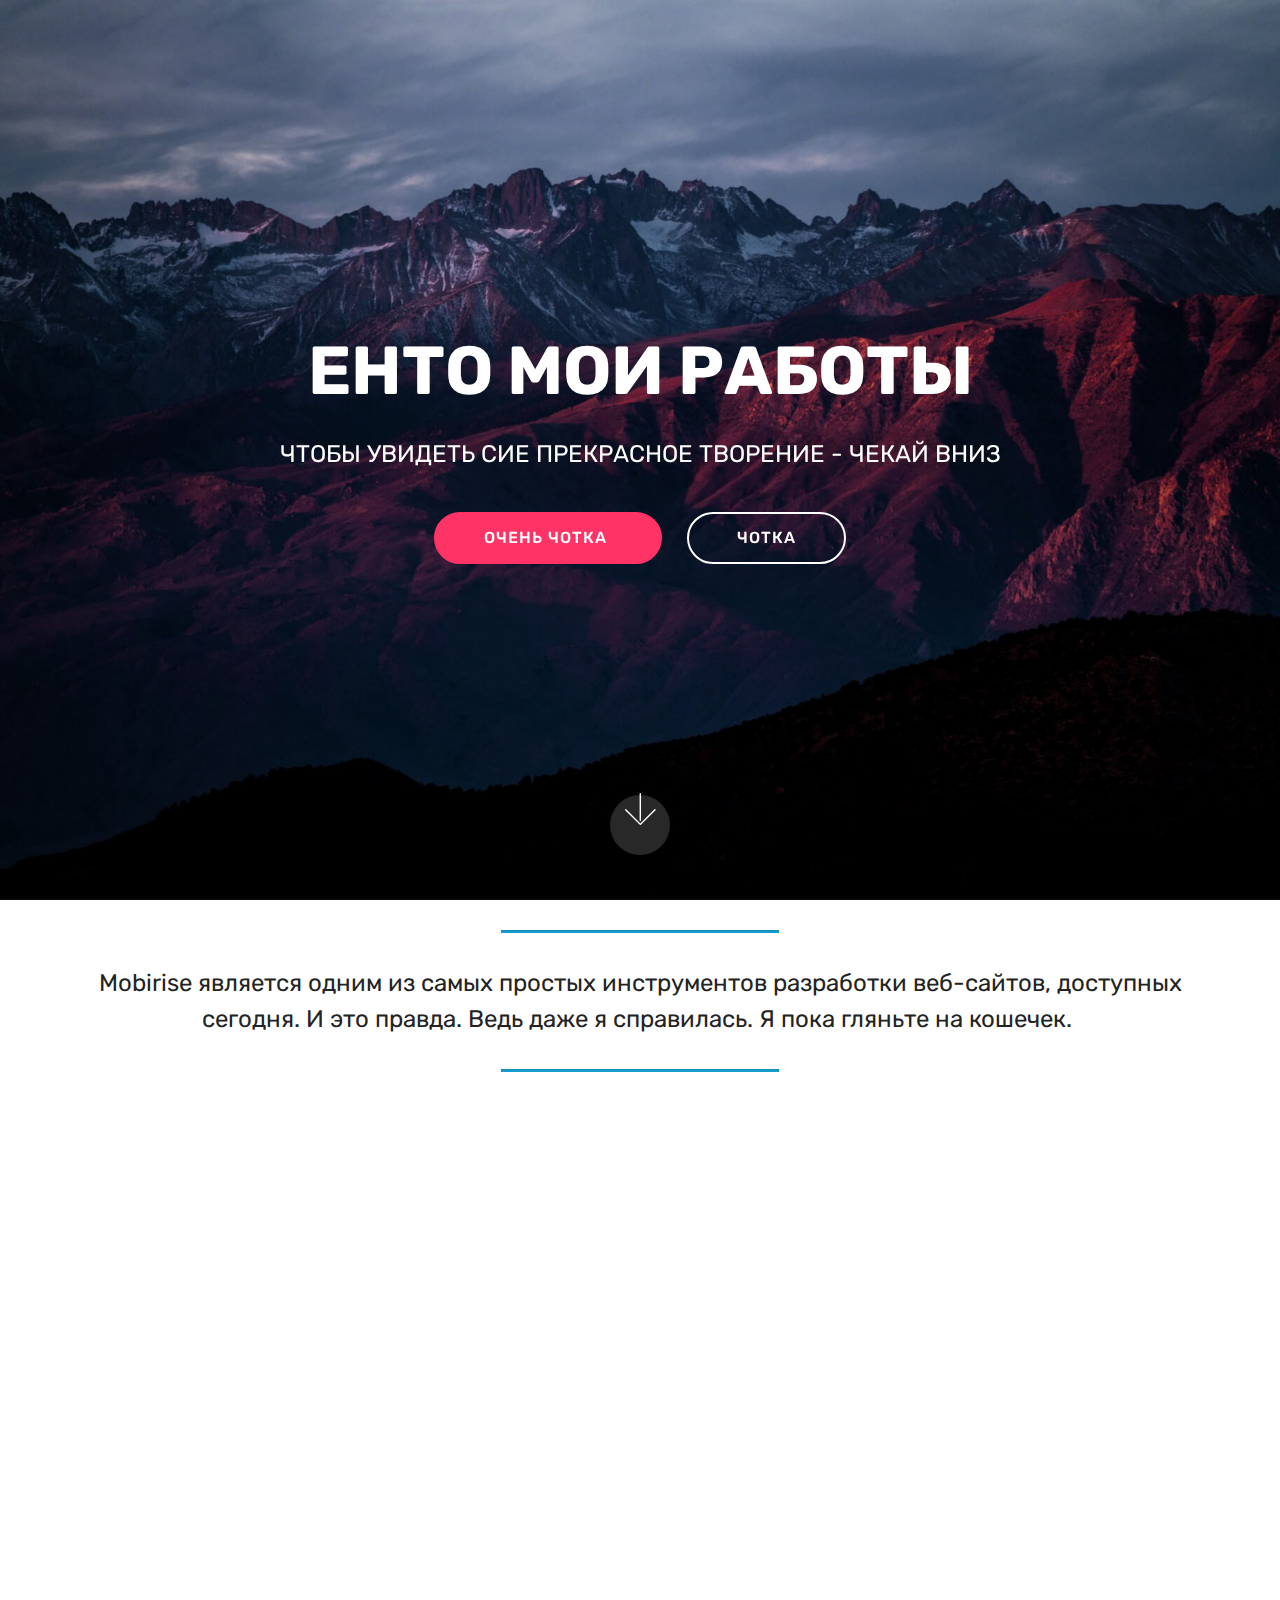
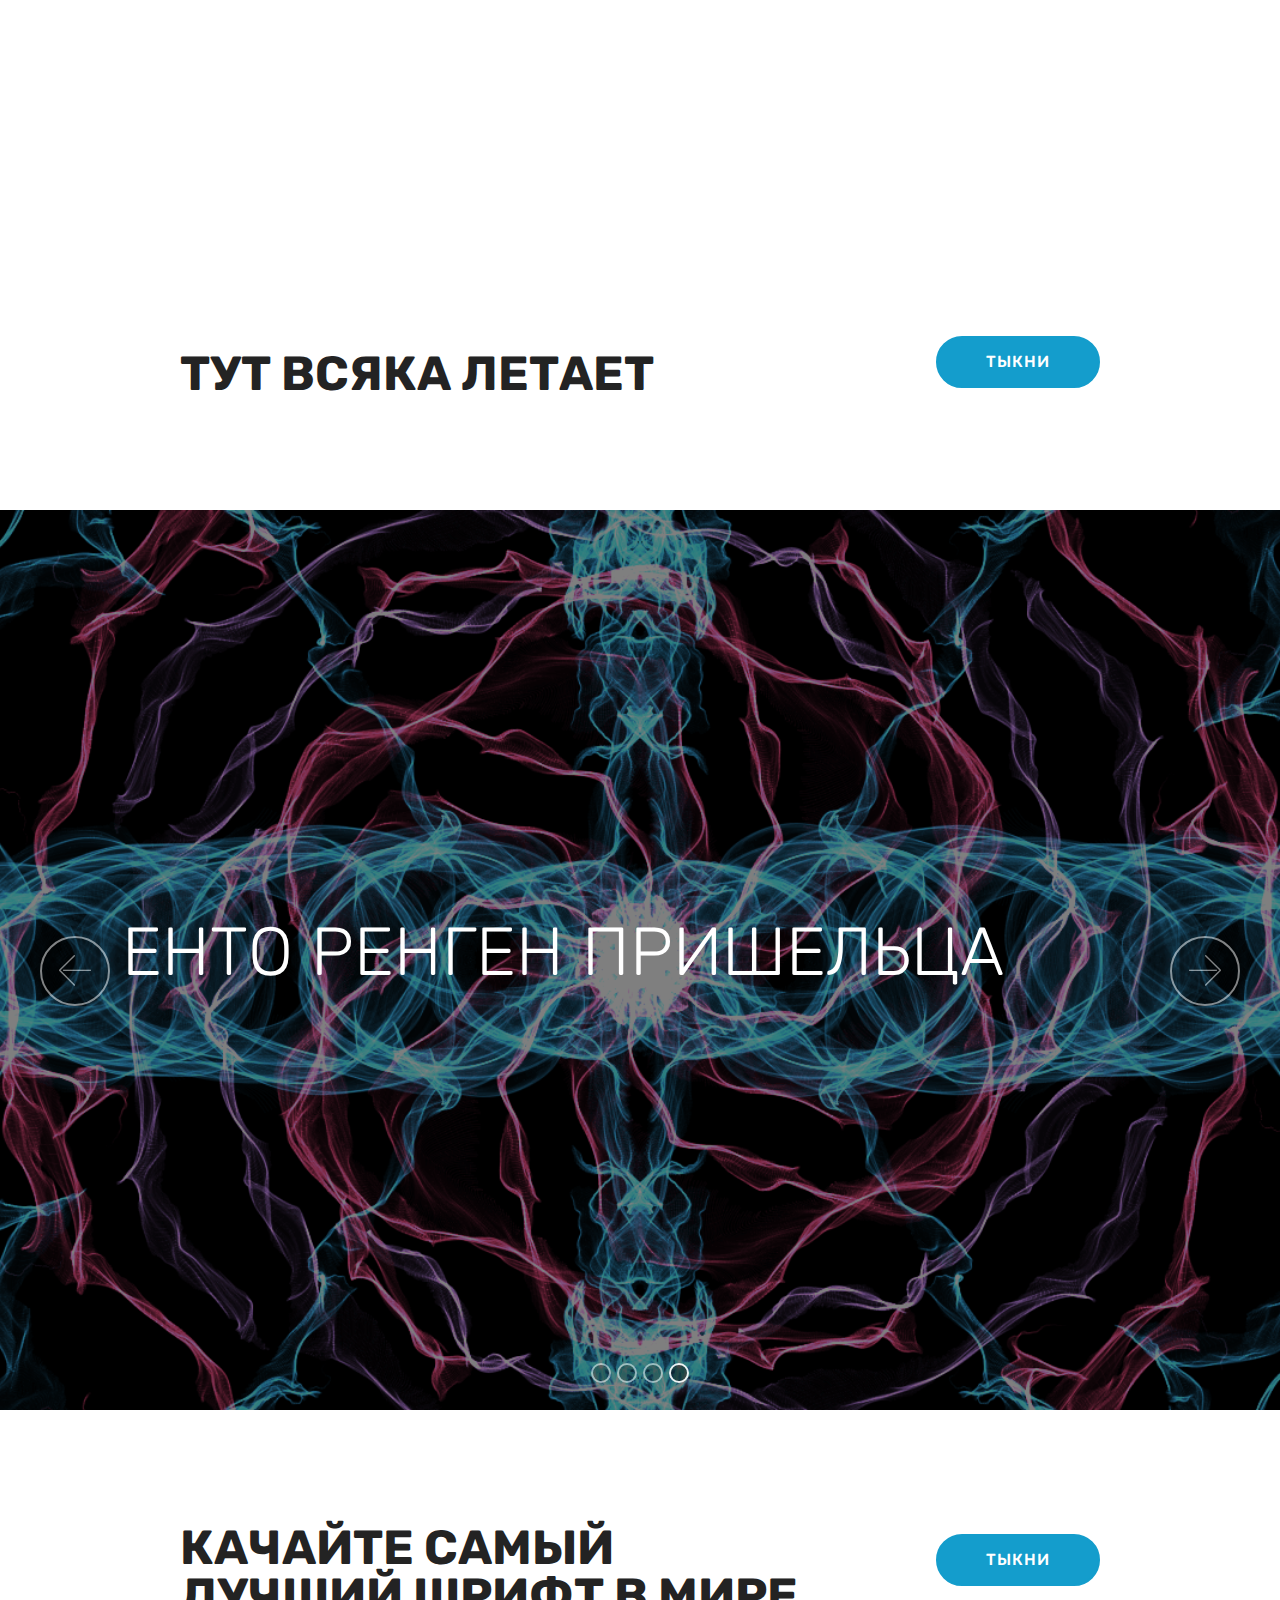
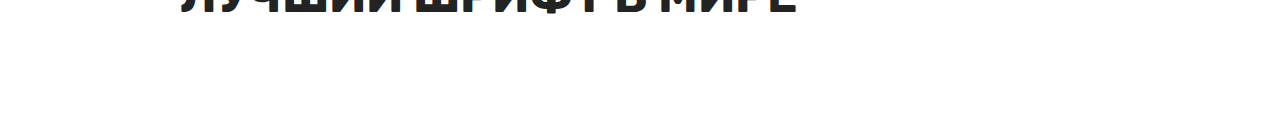
==== commit 0924e20a: "create github pages" ====
--- a/index.html
+++ b/index.html
@@ -47,7 +47,7 @@
     </div>
 </section>
 
-<section class="engine"><a href="https://mobirise.info/o">free portfolio website templates</a></section><section class="mbr-section article content9 cid-rKYAJxoYK2" id="content9-e">
+<section class="engine"><a href="https://mobirise.info/x">css templates</a></section><section class="mbr-section article content9 cid-rKYAJxoYK2" id="content9-e">
     
      
 
@@ -72,16 +72,19 @@
     </figure>
 </section>
 
-<section class="mbr-section content4 cid-rKjSbC0h93" id="content4-d">
+<section class="mbr-section info1 cid-rKYEHIpGzz" id="info1-g">
 
     
 
+    
     <div class="container">
-        <div class="media-container-row">
-            <div class="title col-12 col-md-8">
-                <h2 class="align-center pb-3 mbr-fonts-style display-2">СЕЙЧАС ВЫ СМОЖЕТЕ ЛИЦЕЗРЕТЬ ПРЕКРАСНОЕ</h2>
-                <h3 class="mbr-section-subtitle align-center mbr-light mbr-fonts-style display-5"></h3>
-                
+        <div class="row justify-content-center content-row">
+            <div class="media-container-column title col-12 col-lg-7 col-md-6">
+                <h3 class="mbr-section-subtitle align-left mbr-light pb-3 mbr-fonts-style display-5"></h3>
+                <h2 class="align-left mbr-bold mbr-fonts-style display-2">ТУТ ВСЯКА ЛЕТАЕТ&nbsp;</h2>
+            </div>
+            <div class="media-container-column col-12 col-lg-3 col-md-4">
+                <div class="mbr-section-btn align-right py-4"><a class="btn btn-primary display-4" href="AlexandraZar.github.io/SANYA/">ТЫКНИ</a></div>
             </div>
         </div>
     </div>
@@ -93,6 +96,25 @@
 
     <div class="full-screen"><div class="mbr-slider slide carousel" data-pause="true" data-keyboard="false" data-ride="false" data-interval="false"><ol class="carousel-indicators"><li data-app-prevent-settings="" data-target="#slider1-c" data-slide-to="0"></li><li data-app-prevent-settings="" data-target="#slider1-c" data-slide-to="1"></li><li data-app-prevent-settings="" data-target="#slider1-c" data-slide-to="2"></li><li data-app-prevent-settings="" data-target="#slider1-c" class=" active" data-slide-to="3"></li></ol><div class="carousel-inner" role="listbox"><div class="carousel-item slider-fullscreen-image" data-bg-video-slide="false" style="background-image: url(assets/images/-3-1920x637.png);"><div class="container container-slide"><div class="image_wrapper"><div class="mbr-overlay"></div><img src="assets/images/-3-1920x637.png"><div class="carousel-caption justify-content-center"><div class="col-10 align-center"><h2 class="mbr-fonts-style display-1">ЕНТО Я ИГРАЛА С СИМС НА ПАРЕ</h2><p class="lead mbr-text mbr-fonts-style display-5"></p><div class="mbr-section-btn" buttons="0"><a class="btn btn-success display-4" href="https://mobirise.com">КРУТО</a> <a class="btn  btn-white-outline display-4" href="https://mobirise.com">ОЧ КРУТО&nbsp;</a></div></div></div></div></div></div><div class="carousel-item slider-fullscreen-image" data-bg-video-slide="false" style="background-image: url(assets/images/-2-1920x1080.png);"><div class="container container-slide"><div class="image_wrapper"><div class="mbr-overlay"></div><img src="assets/images/-2-1920x1080.png"><div class="carousel-caption justify-content-center"><div class="col-10 align-left"><h2 class="mbr-fonts-style display-1">А ЕНТО Я СДЕЛАЛА БАРЫШНЮ</h2><p class="lead mbr-text mbr-fonts-style display-5"></p></div></div></div></div></div><div class="carousel-item slider-fullscreen-image" data-bg-video-slide="false" style="background-image: url(assets/images/-1-1920x1080.jpg);"><div class="container container-slide"><div class="image_wrapper"><div class="mbr-overlay"></div><img src="assets/images/-1-1920x1080.jpg"><div class="carousel-caption justify-content-center"><div class="col-10 align-right"><h2 class="mbr-fonts-style display-1">А ЕНТО ЕЕ ФОТО В 1854</h2><p class="lead mbr-text mbr-fonts-style display-5"></p><div class="mbr-section-btn" buttons="0"><a class="btn btn-info display-4" href="https://mobirise.com">КРУТЬ</a> <a class="btn  btn-white-outline display-4" href="https://mobirise.com">ОЧ КРУТЬ</a></div></div></div></div></div></div><div class="carousel-item slider-fullscreen-image active" data-bg-video-slide="false" style="background-image: url(assets/images/-1-1280x751.png);"><div class="container container-slide"><div class="image_wrapper"><div class="mbr-overlay"></div><img src="assets/images/-1-1280x751.png"><div class="carousel-caption justify-content-center"><div class="col-10 align-left"><h2 class="mbr-fonts-style display-1">ЕНТО РЕНГЕН ПРИШЕЛЬЦА</h2><p class="lead mbr-text mbr-fonts-style display-5"></p></div></div></div></div></div></div><a data-app-prevent-settings="" class="carousel-control carousel-control-prev" role="button" data-slide="prev" href="#slider1-c"><span aria-hidden="true" class="mbri-left mbr-iconfont"></span><span class="sr-only">Previous</span></a><a data-app-prevent-settings="" class="carousel-control carousel-control-next" role="button" data-slide="next" href="#slider1-c"><span aria-hidden="true" class="mbri-right mbr-iconfont"></span><span class="sr-only">Next</span></a></div></div>
 
+</section>
+
+<section class="mbr-section info1 cid-rKYDNT1vy4" id="info1-f">
+
+    
+
+    
+    <div class="container">
+        <div class="row justify-content-center content-row">
+            <div class="media-container-column title col-12 col-lg-7 col-md-6">
+                <h3 class="mbr-section-subtitle align-left mbr-light pb-3 mbr-fonts-style display-5"></h3>
+                <h2 class="align-left mbr-bold mbr-fonts-style display-2">
+                    КАЧАЙТЕ САМЫЙ ЛУЧШИЙ ШРИФТ В МИРЕ&nbsp;</h2>
+            </div>
+            <div class="media-container-column col-12 col-lg-3 col-md-4">
+                <div class="mbr-section-btn align-right py-4"><a class="btn btn-primary display-4" href="http://bestlol.otf">ТЫКНИ</a></div>
+            </div>
+        </div>
+    </div>
 </section>
 
 
--- a/assets/mobirise/css/mbr-additional.css
+++ b/assets/mobirise/css/mbr-additional.css
@@ -1414,16 +1414,19 @@
     width: 100% !important;
   }
 }
-.cid-rKjSbC0h93 {
-  padding-top: 60px;
-  padding-bottom: 60px;
+.cid-rKYEHIpGzz {
+  padding-top: 90px;
+  padding-bottom: 90px;
   background-color: #ffffff;
 }
-.cid-rKjSbC0h93 .mbr-section-subtitle {
+.cid-rKYEHIpGzz .mbr-section-subtitle {
   color: #767676;
 }
-.cid-rKjSbC0h93 H2 {
-  color: #232323;
+.cid-rKYEHIpGzz .btn {
+  margin: 0 0 .5rem 0;
+}
+.cid-rKYEHIpGzz H2 {
+  text-align: left;
 }
 .cid-rKjSayDXp5 .modal-body .close {
   background: #1b1b1b;
@@ -1663,3 +1666,14 @@
 .cid-rKjSayDXp5 .mbr-overlay ~ .container-slide {
   z-index: auto;
 }
+.cid-rKYDNT1vy4 {
+  padding-top: 90px;
+  padding-bottom: 90px;
+  background-color: #ffffff;
+}
+.cid-rKYDNT1vy4 .mbr-section-subtitle {
+  color: #767676;
+}
+.cid-rKYDNT1vy4 .btn {
+  margin: 0 0 .5rem 0;
+}
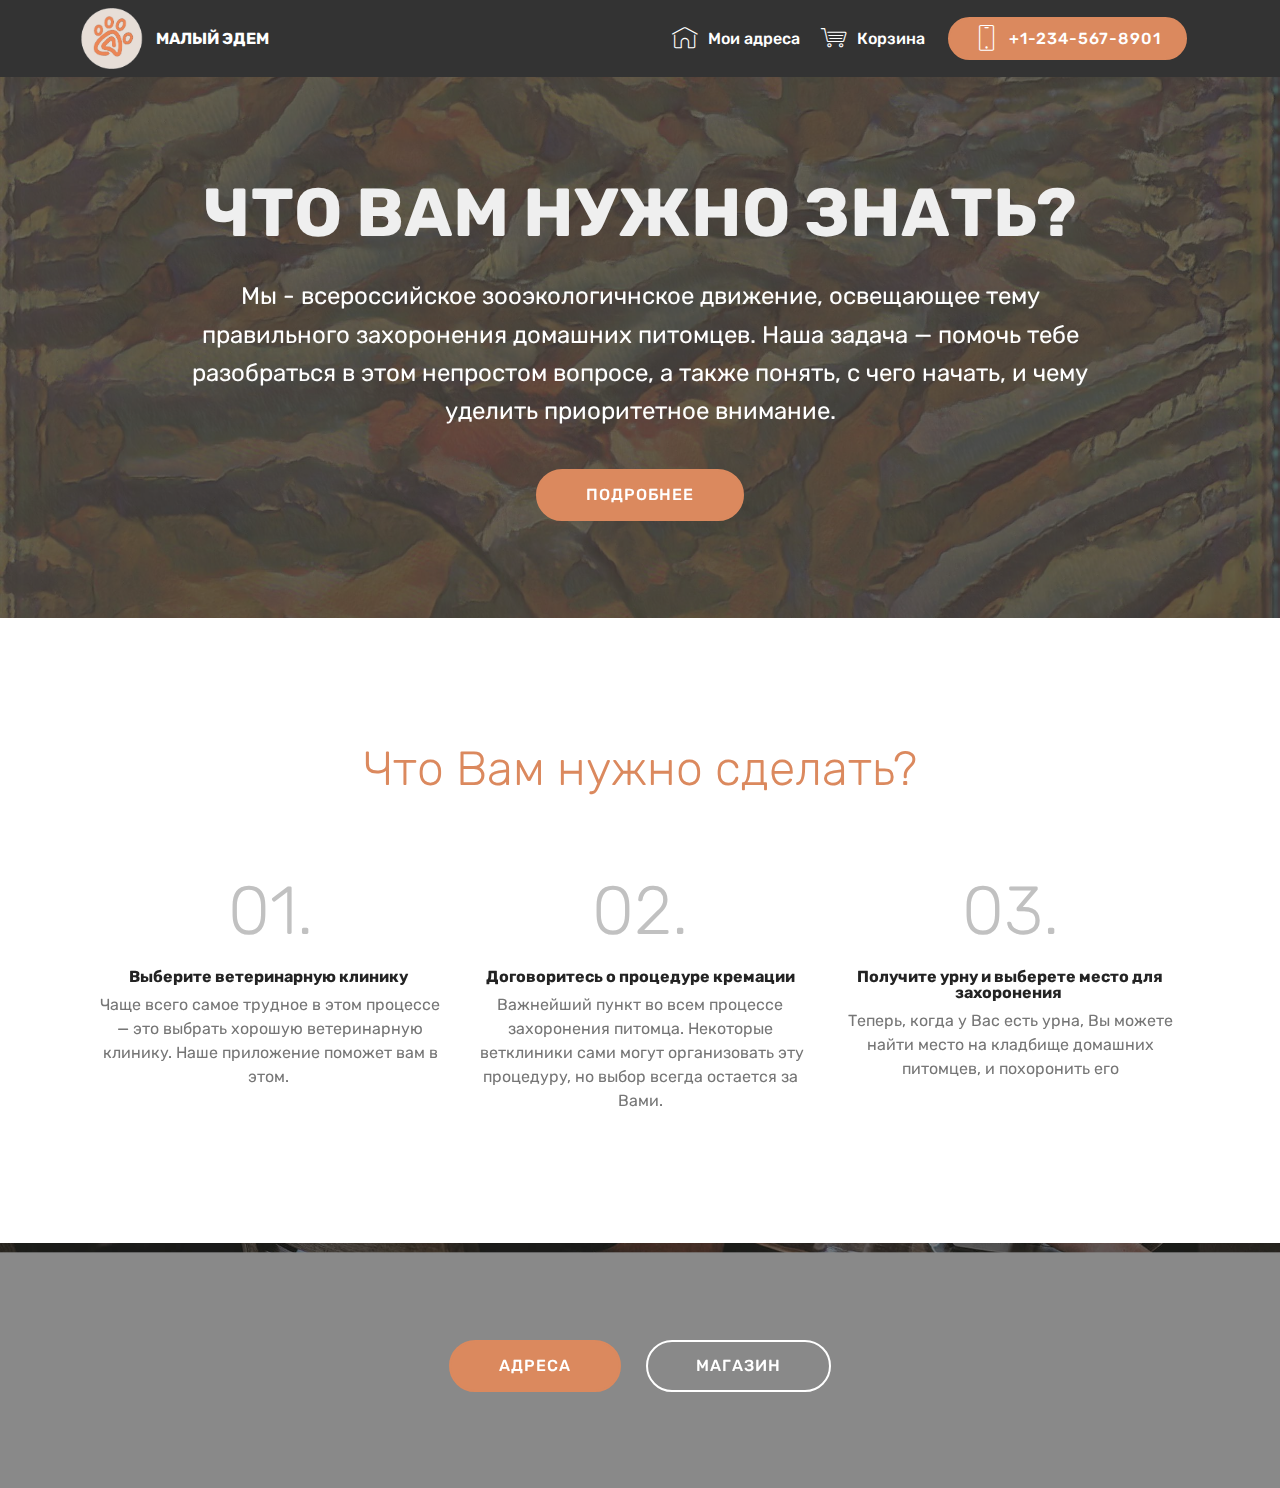
==== commit e4be4757: "Add files via upload" ====
--- a/index.html
+++ b/index.html
@@ -1,134 +1,176 @@
 <!DOCTYPE html>
-<html >
+<html  >
 <head>
-  <!-- Site made with Mobirise Website Builder v4.8.4, https://mobirise.com -->
+  <!-- Site made with Mobirise Website Builder v4.12.3, https://mobirise.com -->
   <meta charset="UTF-8">
   <meta http-equiv="X-UA-Compatible" content="IE=edge">
-  <meta name="generator" content="Mobirise v4.8.4, mobirise.com">
+  <meta name="generator" content="Mobirise v4.12.3, mobirise.com">
   <meta name="viewport" content="width=device-width, initial-scale=1, minimum-scale=1">
-  <link rel="shortcut icon" href="assets/images/logo4.png" type="image/x-icon">
+  <link rel="shortcut icon" href="assets/images/0.png" type="image/x-icon">
   <meta name="description" content="">
-  <title>Home</title>
+  
+  
+  <title>Главная страница</title>
   <link rel="stylesheet" href="assets/web/assets/mobirise-icons/mobirise-icons.css">
-  <link rel="stylesheet" href="assets/tether/tether.min.css">
   <link rel="stylesheet" href="assets/bootstrap/css/bootstrap.min.css">
   <link rel="stylesheet" href="assets/bootstrap/css/bootstrap-grid.min.css">
   <link rel="stylesheet" href="assets/bootstrap/css/bootstrap-reboot.min.css">
+  <link rel="stylesheet" href="assets/tether/tether.min.css">
+  <link rel="stylesheet" href="assets/dropdown/css/style.css">
   <link rel="stylesheet" href="assets/theme/css/style.css">
-  <link rel="stylesheet" href="assets/mobirise/css/mbr-additional.css" type="text/css">
+  <link rel="preload" as="style" href="assets/mobirise/css/mbr-additional.css"><link rel="stylesheet" href="assets/mobirise/css/mbr-additional.css" type="text/css">
   
   
   
 </head>
 <body>
-  <section class="cid-rKjRJZFLFR mbr-fullscreen mbr-parallax-background" id="header2-5">
+  <section class="menu cid-s1xBBAMNRS" once="menu" id="menu1-0">
+
+    
+
+    <nav class="navbar navbar-expand beta-menu navbar-dropdown align-items-center navbar-fixed-top navbar-toggleable-sm">
+        <button class="navbar-toggler navbar-toggler-right" type="button" data-toggle="collapse" data-target="#navbarSupportedContent" aria-controls="navbarSupportedContent" aria-expanded="false" aria-label="Toggle navigation">
+            <div class="hamburger">
+                <span></span>
+                <span></span>
+                <span></span>
+                <span></span>
+            </div>
+        </button>
+        <div class="menu-logo">
+            <div class="navbar-brand">
+                <span class="navbar-logo">
+                    <a href="index.html">
+                         <img src="assets/images/0.png" alt="Mobirise" title="" style="height: 3.8rem;">
+                    </a>
+                </span>
+                <span class="navbar-caption-wrap"><a class="navbar-caption text-white display-4" href="page3.html">МАЛЫЙ ЭДЕМ</a></span>
+            </div>
+        </div>
+        <div class="collapse navbar-collapse" id="navbarSupportedContent">
+            <ul class="navbar-nav nav-dropdown" data-app-modern-menu="true"><li class="nav-item">
+                    <a class="nav-link link text-white display-4" href="https://mobirise.co">
+                        <span class="mbri-home mbr-iconfont mbr-iconfont-btn"></span>
+                        Мои адреса</a>
+                </li>
+                <li class="nav-item">
+                    <a class="nav-link link text-white display-4" href="https://mobirise.co"><span class="mbri-shopping-cart mbr-iconfont mbr-iconfont-btn"></span>
+                        Корзина</a>
+                </li></ul>
+            <div class="navbar-buttons mbr-section-btn"><a class="btn btn-sm btn-primary display-4" href="https://mobirise.co"><span class="mbri-mobile mbr-iconfont mbr-iconfont-btn"></span>
+                    
+                    +1-234-567-8901                 </a></div>
+        </div>
+    </nav>
+</section>
+
+<section class="engine"><a href="https://mobirise.info/b">create a site</a></section><section class="header1 cid-s1xKFW84F6 mbr-parallax-background" id="header16-6">
+
+    
+
+    <div class="mbr-overlay" style="opacity: 0.6; background-color: rgb(35, 35, 35);">
+    </div>
+
+    <div class="container">
+        <div class="row justify-content-md-center">
+            <div class="col-md-10 align-center">
+                <h1 class="mbr-section-title mbr-bold pb-3 mbr-fonts-style display-1"><br>ЧТО ВАМ НУЖНО ЗНАТЬ?</h1>
+                
+                <p class="mbr-text pb-3 mbr-fonts-style display-5">
+                    Мы - всероссийское зооэкологичнское движение, освещающее тему правильного захоронения домашних питомцев. Наша задача — помочь тебе разобраться в этом непростом вопросе, а также понять, с чего начать, и чему уделить приоритетное внимание.
+                </p>
+                <div class="mbr-section-btn"><a class="btn btn-md btn-primary display-4" href="page4.html">ПОДРОБНЕЕ</a></div>
+            </div>
+        </div>
+    </div>
+
+</section>
+
+<section class="counters6 counters cid-s1xLE40Lpf" id="counters6-7">
 
     
 
     
 
+    <div class="container pt-4 mt-2">
+        <h2 class="mbr-section-title pb-3 align-center mbr-fonts-style display-2">Что Вам нужно сделать?</h2>
+        <h3 class="mbr-section-subtitle pb-5 align-center mbr-fonts-style display-5"></h3>
+        <div>
+                <div class="cards-container">
+                    <div class="card col-12 col-md-6 col-lg-4 pb-md-4">
+                        <div class="panel-item align-center">
+                            <div class="card-img pb-3">
+                                <h3 class="img-text mbr-fonts-style display-1">01.</h3>
+                            </div>
+                            <div class="card-text">
+                                <h4 class="mbr-content-title mbr-bold mbr-fonts-style display-7">Выберите ветеринарную клинику&nbsp;</h4>
+                                <p class="mbr-content-text mbr-fonts-style display-7">
+                                    Чаще всего самое трудное в этом процессе — это выбрать хорошую ветеринарную клинику. Наше приложение поможет вам в этом.&nbsp;</p>
+                            </div>
+                        </div>
+                    </div>
+                    <div class="card col-12 col-md-6 col-lg-4 pb-md-4">
+                        <div class="panel-item align-center">
+                            <div class="card-img pb-3">
+                                <h3 class="img-text mbr-fonts-style display-1">02.</h3>
+                            </div>
+                            <div class="card-text">
+                                <h4 class="mbr-content-title mbr-bold mbr-fonts-style display-7">Договоритесь о процедуре кремации</h4>
+                                <p class="mbr-content-text mbr-fonts-style display-7">
+                                    Важнейший пункт во всем процессе захоронения питомца. Некоторые &nbsp;ветклиники сами могут организовать эту процедуру, но выбор всегда остается за Вами.</p>
+                            </div>
+                        </div>
+                    </div>
+                    <div class="card col-12 col-md-6 col-lg-4 last-child">
+                        <div class="panel-item align-center">
+                            <div class="card-img pb-3">
+                                <h3 class="img-text mbr-fonts-style display-1">03.</h3>
+                            </div>
+                            <div class="card-text">
+                                <h4 class="mbr-content-title mbr-bold mbr-fonts-style display-7">Получите урну и выберете место для захоронения&nbsp;</h4>
+                                <p class="mbr-content-text mbr-fonts-style display-7">
+                                        Теперь, когда у Вас есть урна, Вы можете найти место на кладбище домашних питомцев, и похоронить его</p>
+                            </div>
+                        </div>
+                    </div>
+                    
+                </div>
+            </div>
+    </div>
+</section>
+
+<section class="cid-s1y0Y5mBA4 mbr-parallax-background" id="header2-j">
+
+    
+
+    <div class="mbr-overlay" style="opacity: 0.5; background-color: rgb(35, 35, 35);"></div>
+
     <div class="container align-center">
         <div class="row justify-content-md-center">
             <div class="mbr-white col-md-10">
-                <h1 class="mbr-section-title mbr-bold pb-3 mbr-fonts-style display-1">
-                    ЕНТО МОИ РАБОТЫ</h1>
                 
-                <p class="mbr-text pb-3 mbr-fonts-style display-5">
-                    ЧТОБЫ УВИДЕТЬ СИЕ ПРЕКРАСНОЕ ТВОРЕНИЕ - ЧЕКАЙ ВНИЗ</p>
-                <div class="mbr-section-btn"><a class="btn btn-md btn-secondary display-4" href="https://mobirise.co">ОЧЕНЬ ЧОТКА&nbsp;</a>
-                    <a class="btn btn-md btn-white-outline display-4" href="https://mobirise.co">ЧОТКА</a></div>
+                
+                
+                <div class="mbr-section-btn"><a class="btn btn-md btn-secondary display-4" href="page5.html">АДРЕСА</a>
+                    <a class="btn btn-md btn-white-outline display-4" href="page3.html">МАГАЗИН</a></div>
             </div>
         </div>
     </div>
-    <div class="mbr-arrow hidden-sm-down" aria-hidden="true">
-        <a href="#next">
-            <i class="mbri-down mbr-iconfont"></i>
-        </a>
-    </div>
-</section>
-
-<section class="engine"><a href="https://mobirise.info/x">css templates</a></section><section class="mbr-section article content9 cid-rKYAJxoYK2" id="content9-e">
     
-     
-
-    <div class="container">
-        <div class="inner-container" style="width: 100%;">
-            <hr class="line" style="width: 25%;">
-            <div class="section-text align-center mbr-fonts-style display-5">
-                    Mobirise является одним из самых простых инструментов разработки веб-сайтов, доступных сегодня. И это правда. Ведь даже я справилась. Я пока гляньте на кошечек.&nbsp;</div>
-            <hr class="line" style="width: 25%;">
-        </div>
-        </div>
-</section>
-
-<section class="cid-rKjS5LXIwc" id="video2-b">
-
-    
-    
-    <figure class="mbr-figure align-center">
-        <div class="video-block" style="width: 100%;">
-            <div><iframe class="mbr-embedded-video" src="https://www.youtube.com/embed/M-XtB0R3ri4?rel=0&amp;amp;showinfo=0&amp;autoplay=0&amp;loop=0" width="1280" height="720" frameborder="0" allowfullscreen></iframe></div>
-        </div>
-    </figure>
-</section>
-
-<section class="mbr-section info1 cid-rKYEHIpGzz" id="info1-g">
-
-    
-
-    
-    <div class="container">
-        <div class="row justify-content-center content-row">
-            <div class="media-container-column title col-12 col-lg-7 col-md-6">
-                <h3 class="mbr-section-subtitle align-left mbr-light pb-3 mbr-fonts-style display-5"></h3>
-                <h2 class="align-left mbr-bold mbr-fonts-style display-2">ТУТ ВСЯКА ЛЕТАЕТ&nbsp;</h2>
-            </div>
-            <div class="media-container-column col-12 col-lg-3 col-md-4">
-                <div class="mbr-section-btn align-right py-4"><a class="btn btn-primary display-4" href="AlexandraZar.github.io/SANYA/">ТЫКНИ</a></div>
-            </div>
-        </div>
-    </div>
-</section>
-
-<section class="carousel slide cid-rKjSayDXp5" data-interval="false" id="slider1-c">
-
-    
-
-    <div class="full-screen"><div class="mbr-slider slide carousel" data-pause="true" data-keyboard="false" data-ride="false" data-interval="false"><ol class="carousel-indicators"><li data-app-prevent-settings="" data-target="#slider1-c" data-slide-to="0"></li><li data-app-prevent-settings="" data-target="#slider1-c" data-slide-to="1"></li><li data-app-prevent-settings="" data-target="#slider1-c" data-slide-to="2"></li><li data-app-prevent-settings="" data-target="#slider1-c" class=" active" data-slide-to="3"></li></ol><div class="carousel-inner" role="listbox"><div class="carousel-item slider-fullscreen-image" data-bg-video-slide="false" style="background-image: url(assets/images/-3-1920x637.png);"><div class="container container-slide"><div class="image_wrapper"><div class="mbr-overlay"></div><img src="assets/images/-3-1920x637.png"><div class="carousel-caption justify-content-center"><div class="col-10 align-center"><h2 class="mbr-fonts-style display-1">ЕНТО Я ИГРАЛА С СИМС НА ПАРЕ</h2><p class="lead mbr-text mbr-fonts-style display-5"></p><div class="mbr-section-btn" buttons="0"><a class="btn btn-success display-4" href="https://mobirise.com">КРУТО</a> <a class="btn  btn-white-outline display-4" href="https://mobirise.com">ОЧ КРУТО&nbsp;</a></div></div></div></div></div></div><div class="carousel-item slider-fullscreen-image" data-bg-video-slide="false" style="background-image: url(assets/images/-2-1920x1080.png);"><div class="container container-slide"><div class="image_wrapper"><div class="mbr-overlay"></div><img src="assets/images/-2-1920x1080.png"><div class="carousel-caption justify-content-center"><div class="col-10 align-left"><h2 class="mbr-fonts-style display-1">А ЕНТО Я СДЕЛАЛА БАРЫШНЮ</h2><p class="lead mbr-text mbr-fonts-style display-5"></p></div></div></div></div></div><div class="carousel-item slider-fullscreen-image" data-bg-video-slide="false" style="background-image: url(assets/images/-1-1920x1080.jpg);"><div class="container container-slide"><div class="image_wrapper"><div class="mbr-overlay"></div><img src="assets/images/-1-1920x1080.jpg"><div class="carousel-caption justify-content-center"><div class="col-10 align-right"><h2 class="mbr-fonts-style display-1">А ЕНТО ЕЕ ФОТО В 1854</h2><p class="lead mbr-text mbr-fonts-style display-5"></p><div class="mbr-section-btn" buttons="0"><a class="btn btn-info display-4" href="https://mobirise.com">КРУТЬ</a> <a class="btn  btn-white-outline display-4" href="https://mobirise.com">ОЧ КРУТЬ</a></div></div></div></div></div></div><div class="carousel-item slider-fullscreen-image active" data-bg-video-slide="false" style="background-image: url(assets/images/-1-1280x751.png);"><div class="container container-slide"><div class="image_wrapper"><div class="mbr-overlay"></div><img src="assets/images/-1-1280x751.png"><div class="carousel-caption justify-content-center"><div class="col-10 align-left"><h2 class="mbr-fonts-style display-1">ЕНТО РЕНГЕН ПРИШЕЛЬЦА</h2><p class="lead mbr-text mbr-fonts-style display-5"></p></div></div></div></div></div></div><a data-app-prevent-settings="" class="carousel-control carousel-control-prev" role="button" data-slide="prev" href="#slider1-c"><span aria-hidden="true" class="mbri-left mbr-iconfont"></span><span class="sr-only">Previous</span></a><a data-app-prevent-settings="" class="carousel-control carousel-control-next" role="button" data-slide="next" href="#slider1-c"><span aria-hidden="true" class="mbri-right mbr-iconfont"></span><span class="sr-only">Next</span></a></div></div>
-
-</section>
-
-<section class="mbr-section info1 cid-rKYDNT1vy4" id="info1-f">
-
-    
-
-    
-    <div class="container">
-        <div class="row justify-content-center content-row">
-            <div class="media-container-column title col-12 col-lg-7 col-md-6">
-                <h3 class="mbr-section-subtitle align-left mbr-light pb-3 mbr-fonts-style display-5"></h3>
-                <h2 class="align-left mbr-bold mbr-fonts-style display-2">
-                    КАЧАЙТЕ САМЫЙ ЛУЧШИЙ ШРИФТ В МИРЕ&nbsp;</h2>
-            </div>
-            <div class="media-container-column col-12 col-lg-3 col-md-4">
-                <div class="mbr-section-btn align-right py-4"><a class="btn btn-primary display-4" href="http://bestlol.otf">ТЫКНИ</a></div>
-            </div>
-        </div>
-    </div>
 </section>
 
 
   <script src="assets/web/assets/jquery/jquery.min.js"></script>
   <script src="assets/popper/popper.min.js"></script>
+  <script src="assets/bootstrap/js/bootstrap.min.js"></script>
   <script src="assets/tether/tether.min.js"></script>
-  <script src="assets/bootstrap/js/bootstrap.min.js"></script>
+  <script src="assets/dropdown/js/nav-dropdown.js"></script>
+  <script src="assets/dropdown/js/navbar-dropdown.js"></script>
+  <script src="assets/touchswipe/jquery.touch-swipe.min.js"></script>
+  <script src="assets/parallax/jarallax.min.js"></script>
+  <script src="assets/viewportchecker/jquery.viewportchecker.js"></script>
   <script src="assets/smoothscroll/smooth-scroll.js"></script>
-  <script src="assets/ytplayer/jquery.mb.ytplayer.min.js"></script>
-  <script src="assets/vimeoplayer/jquery.mb.vimeo_player.js"></script>
-  <script src="assets/bootstrapcarouselswipe/bootstrap-carousel-swipe.js"></script>
-  <script src="assets/parallax/jarallax.min.js"></script>
   <script src="assets/theme/js/script.js"></script>
-  <script src="assets/slidervideo/script.js"></script>
   
   
 </body>
--- a/assets/web/assets/mobirise-icons/mobirise-icons.css
+++ b/assets/web/assets/mobirise-icons/mobirise-icons.css
@@ -7,6 +7,7 @@
     url('mobirise-icons.svg?spat4u#MobiriseIcons') format('svg');
   font-weight: normal;
   font-style: normal;
+  font-display: swap;
 }
 
 [class^="mbri-"], [class*=" mbri-"] {
